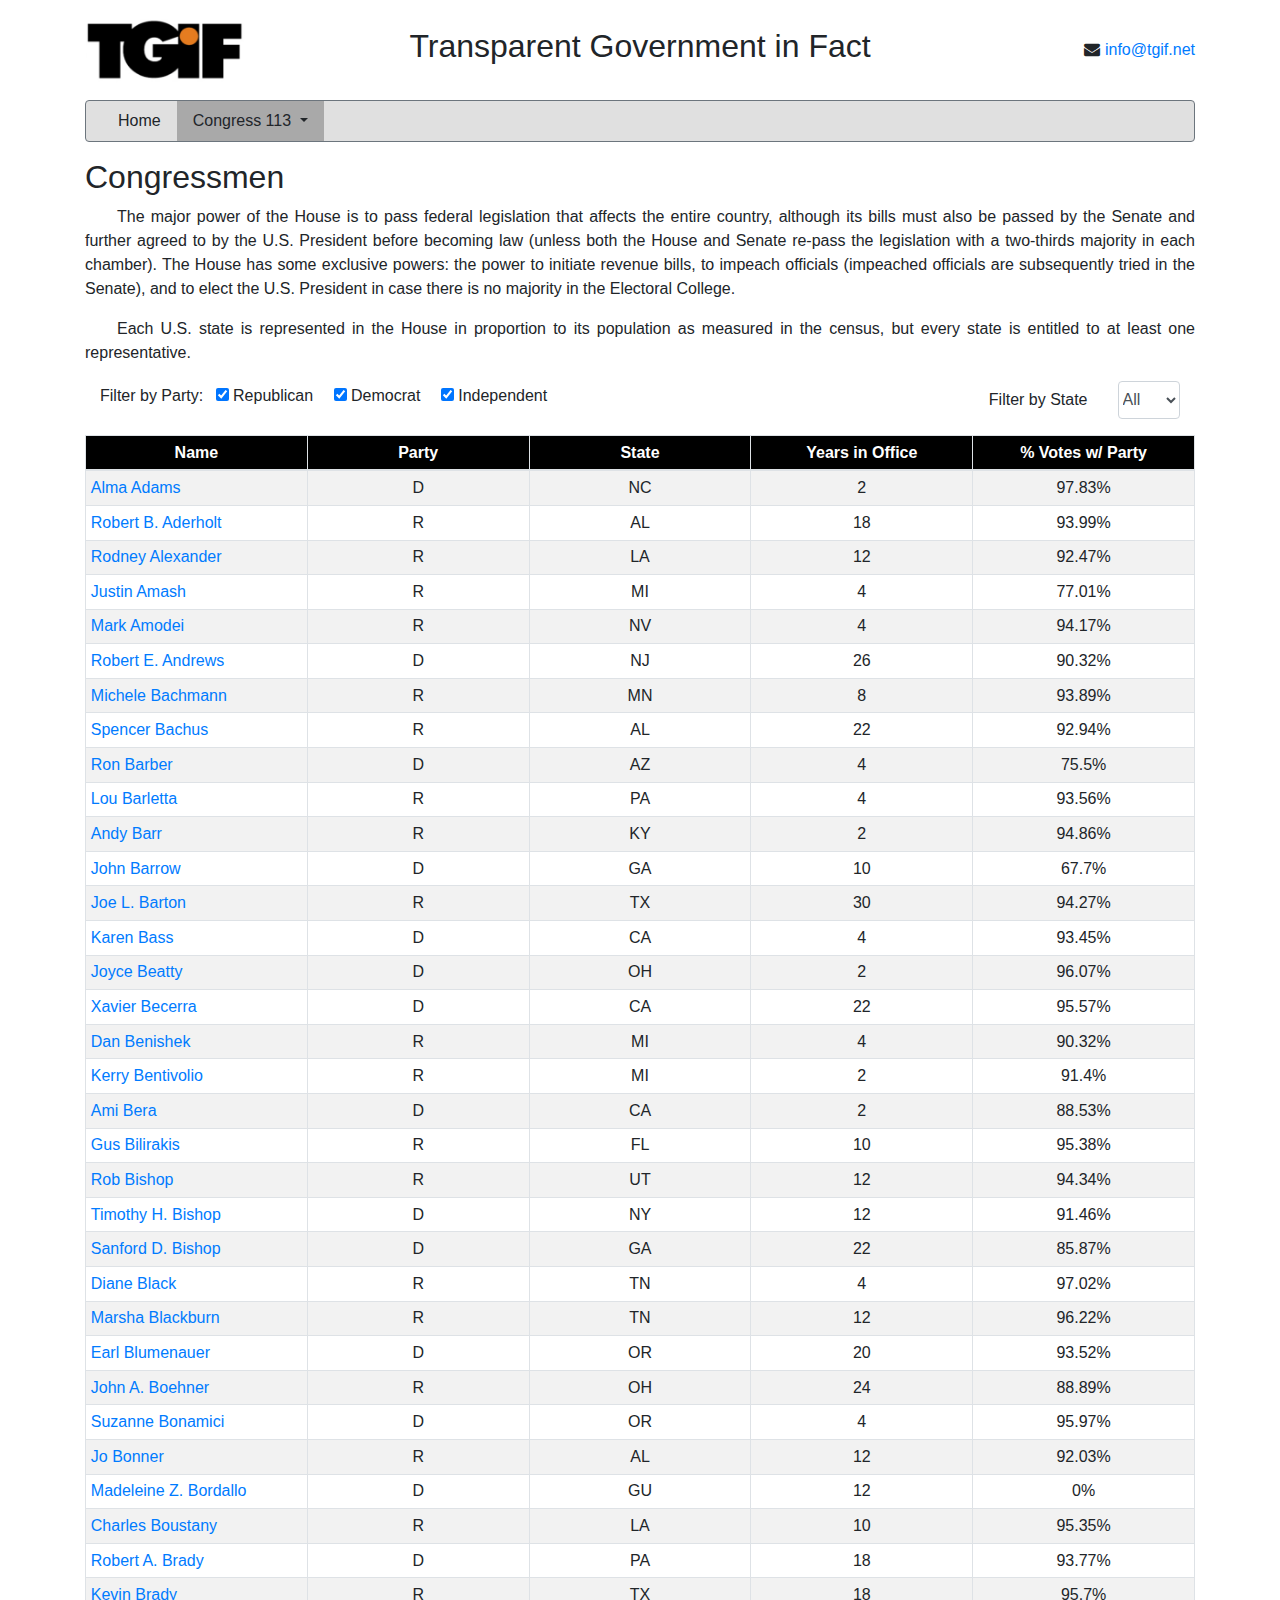
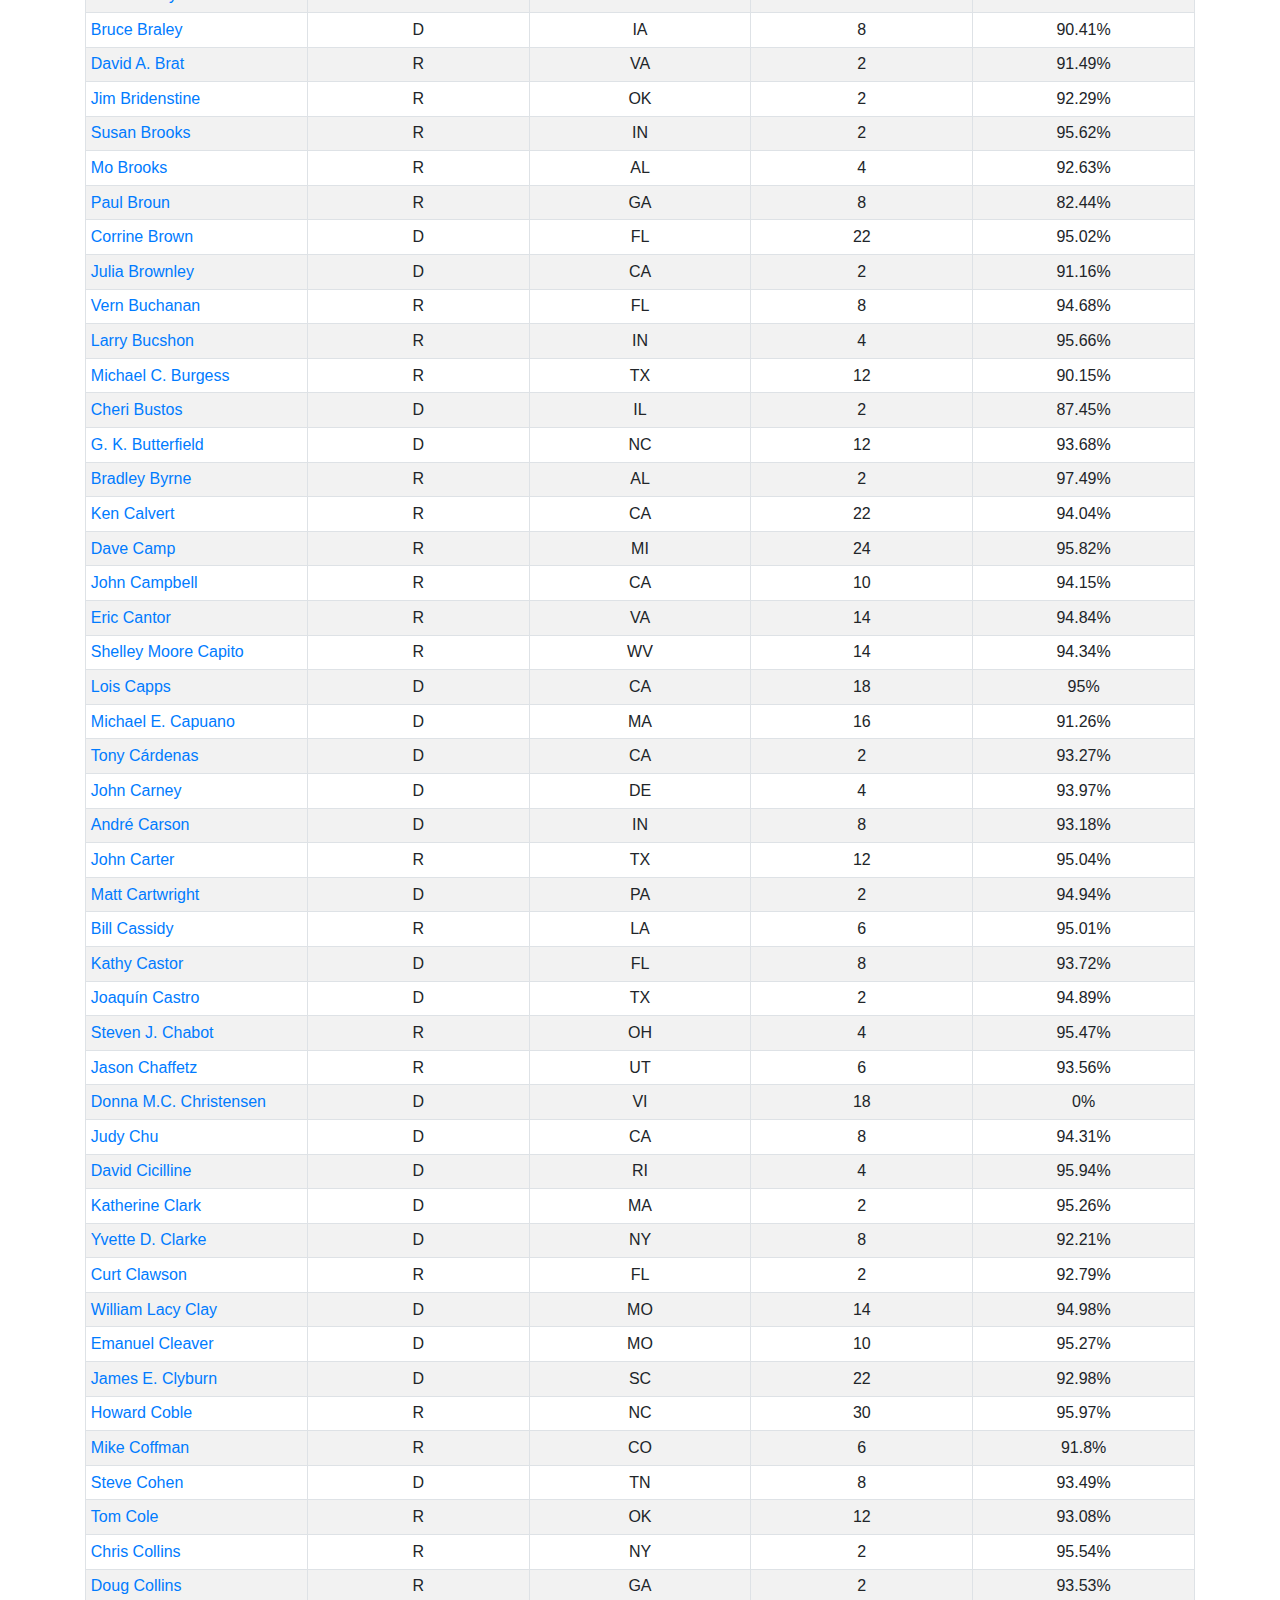
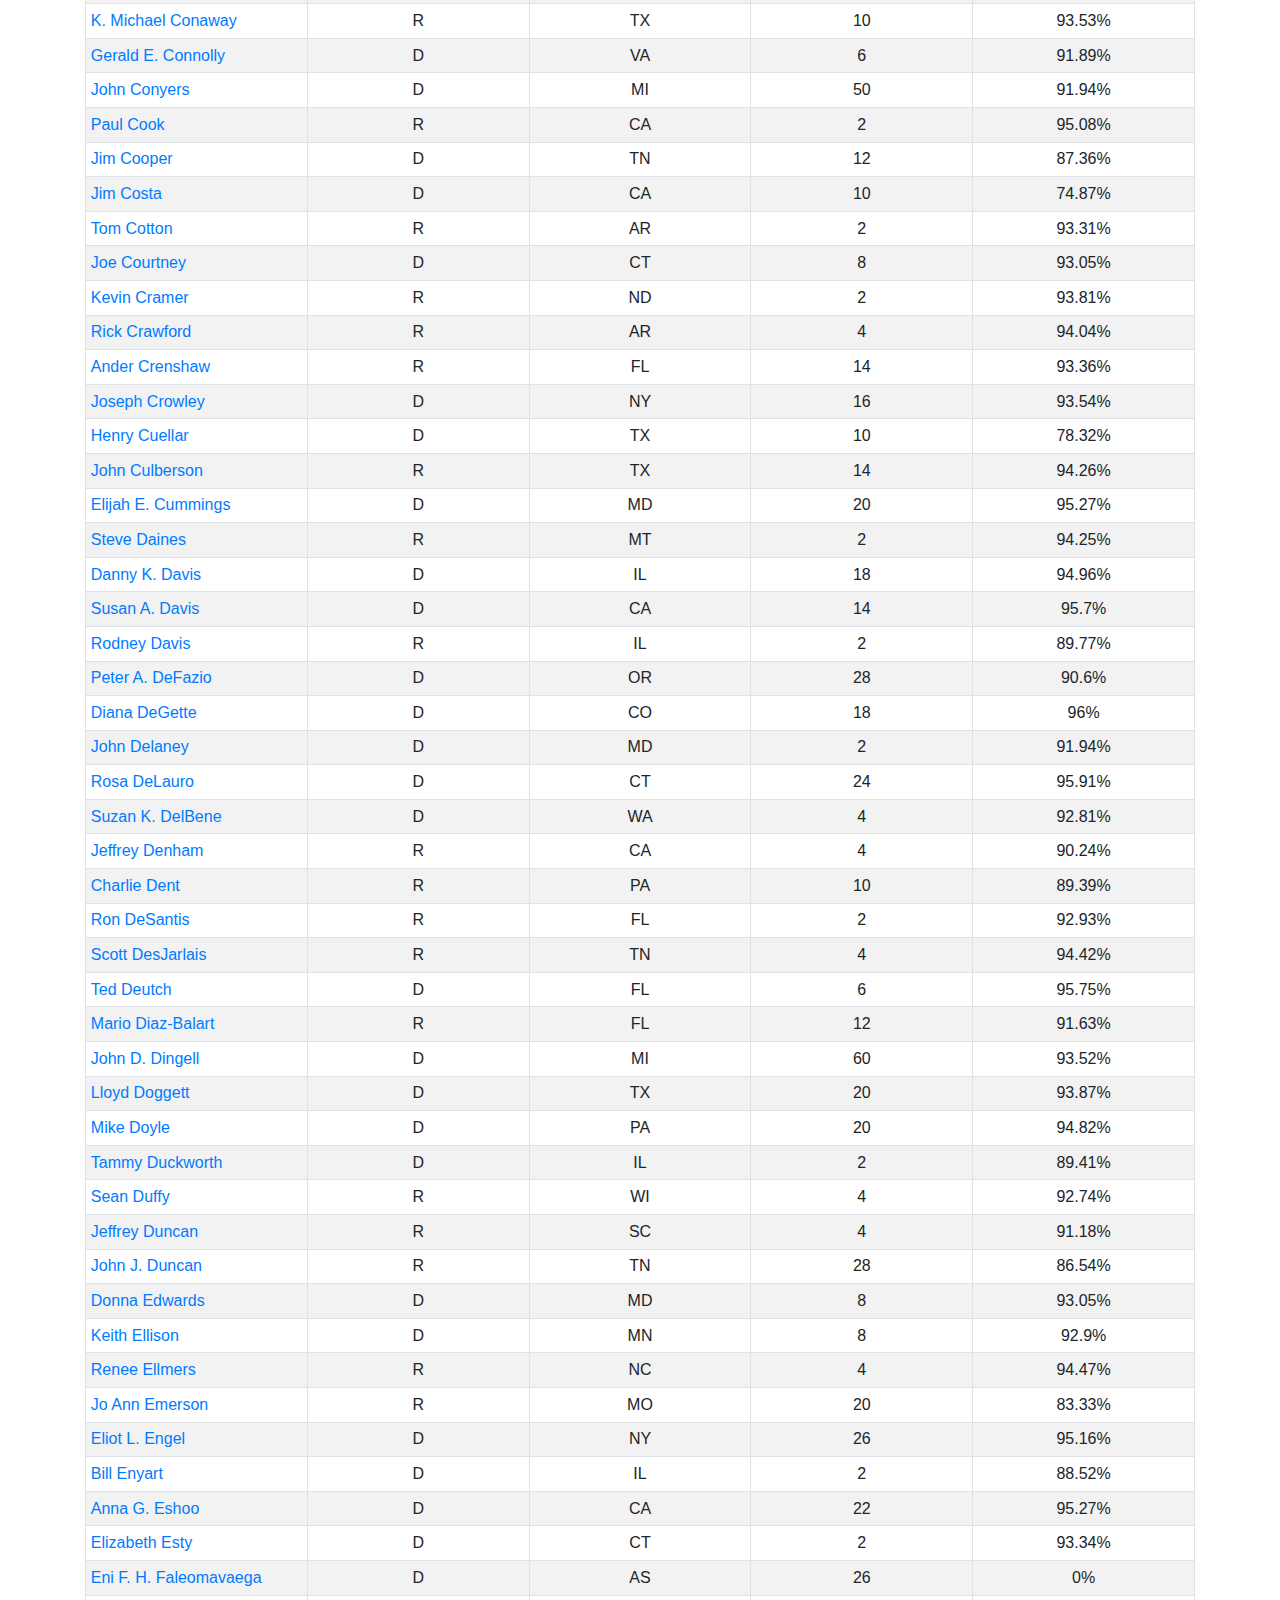
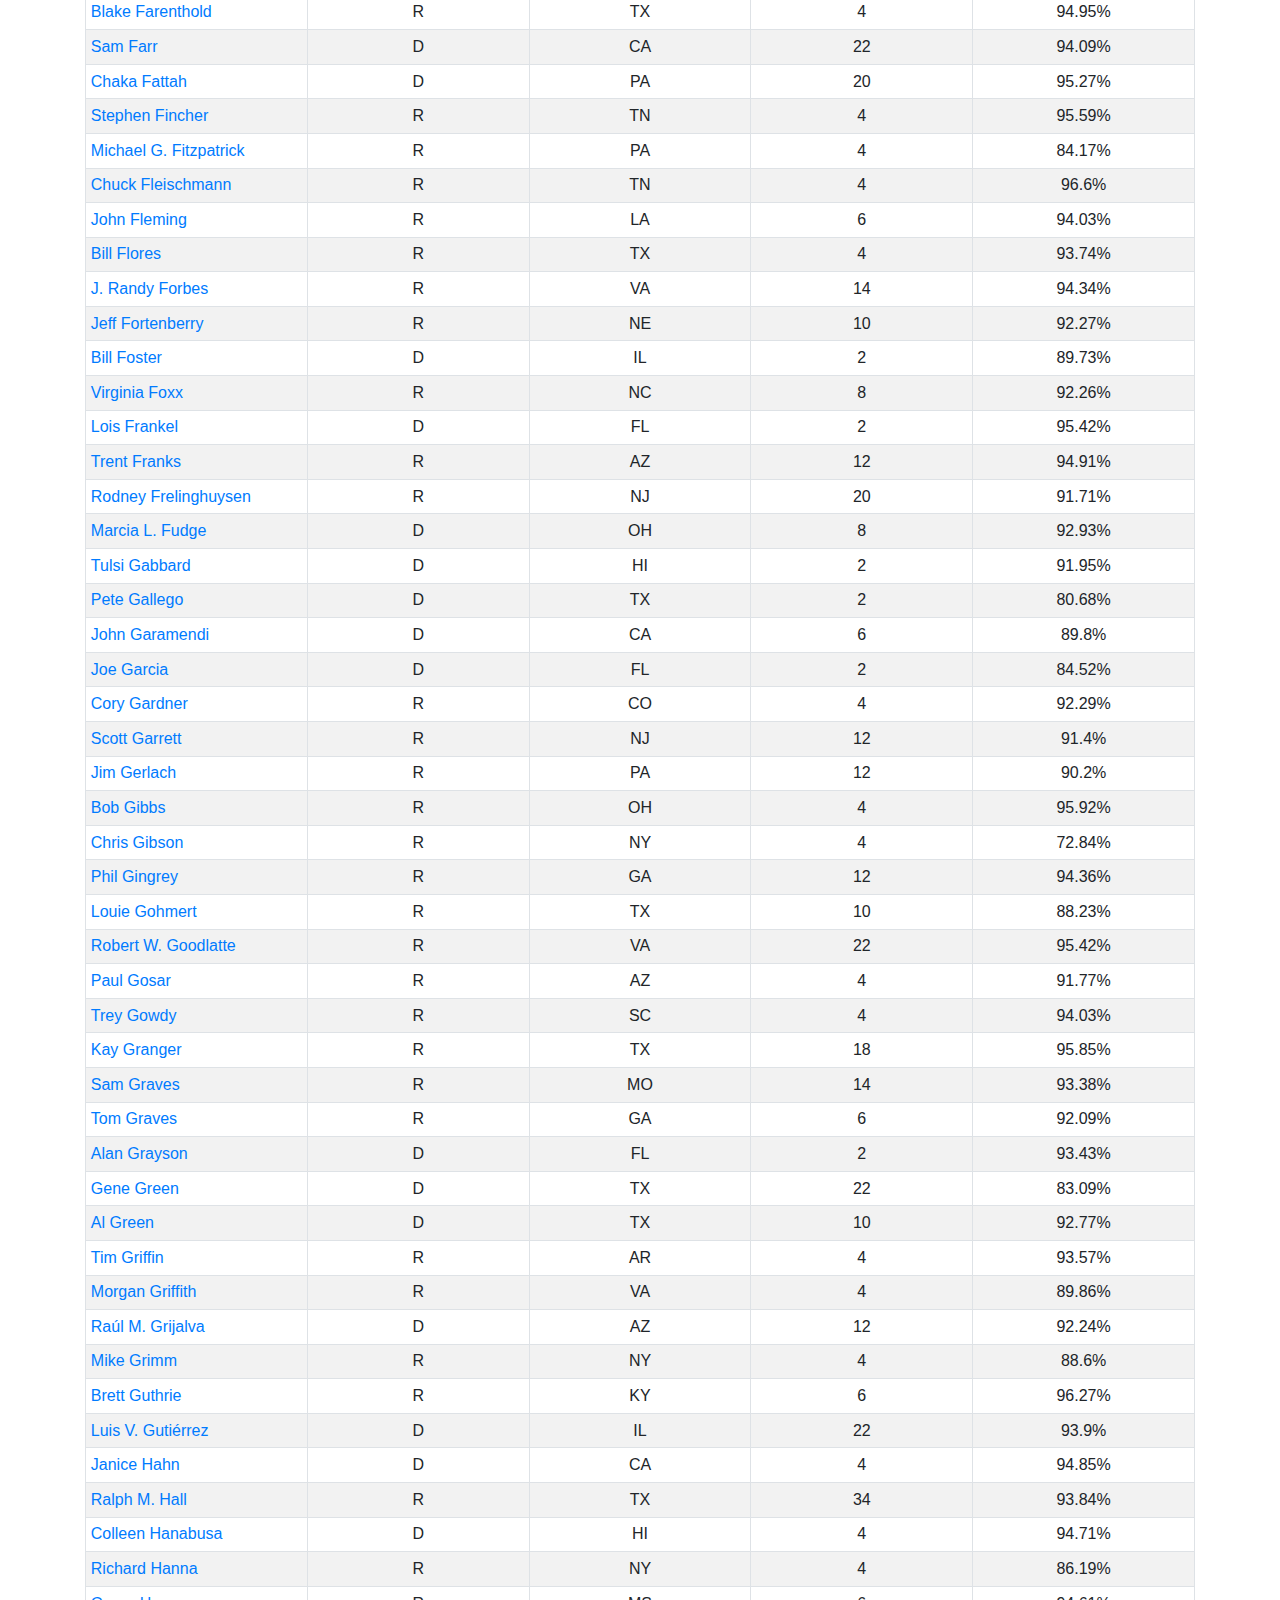
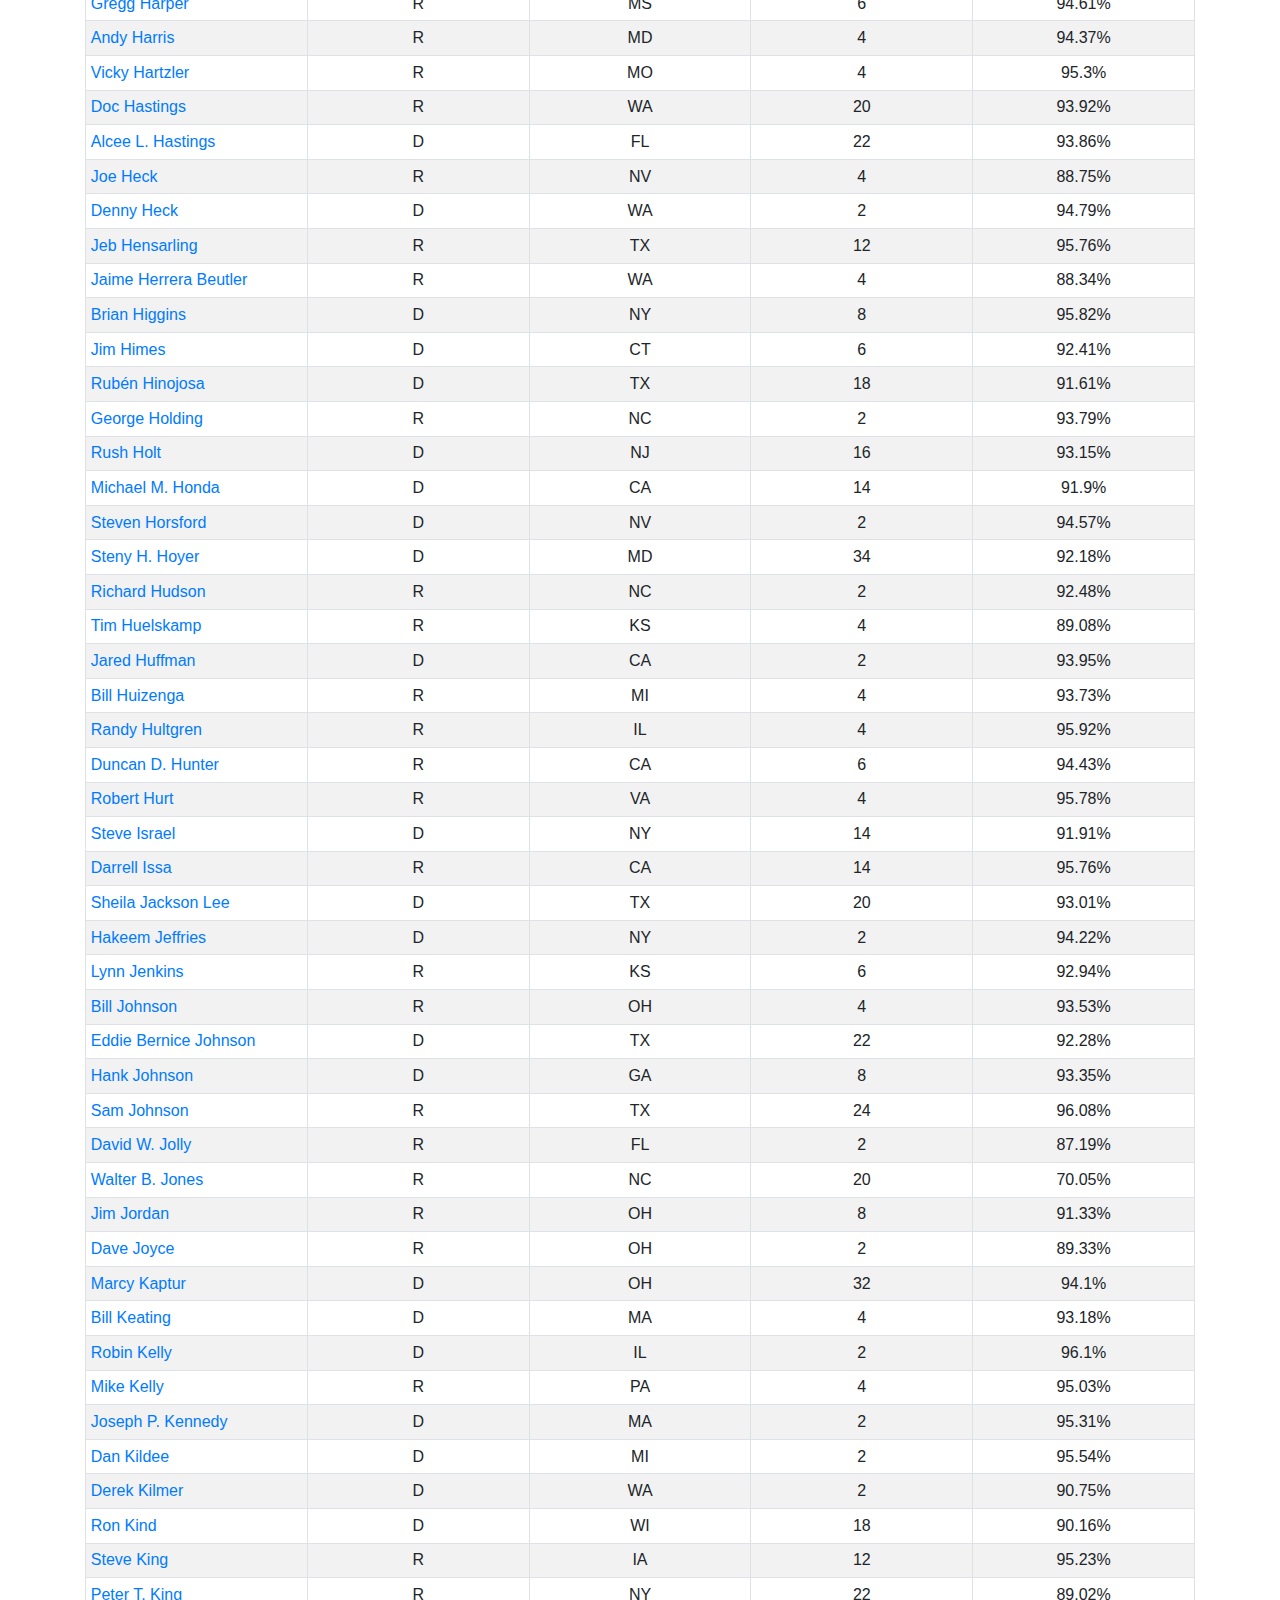
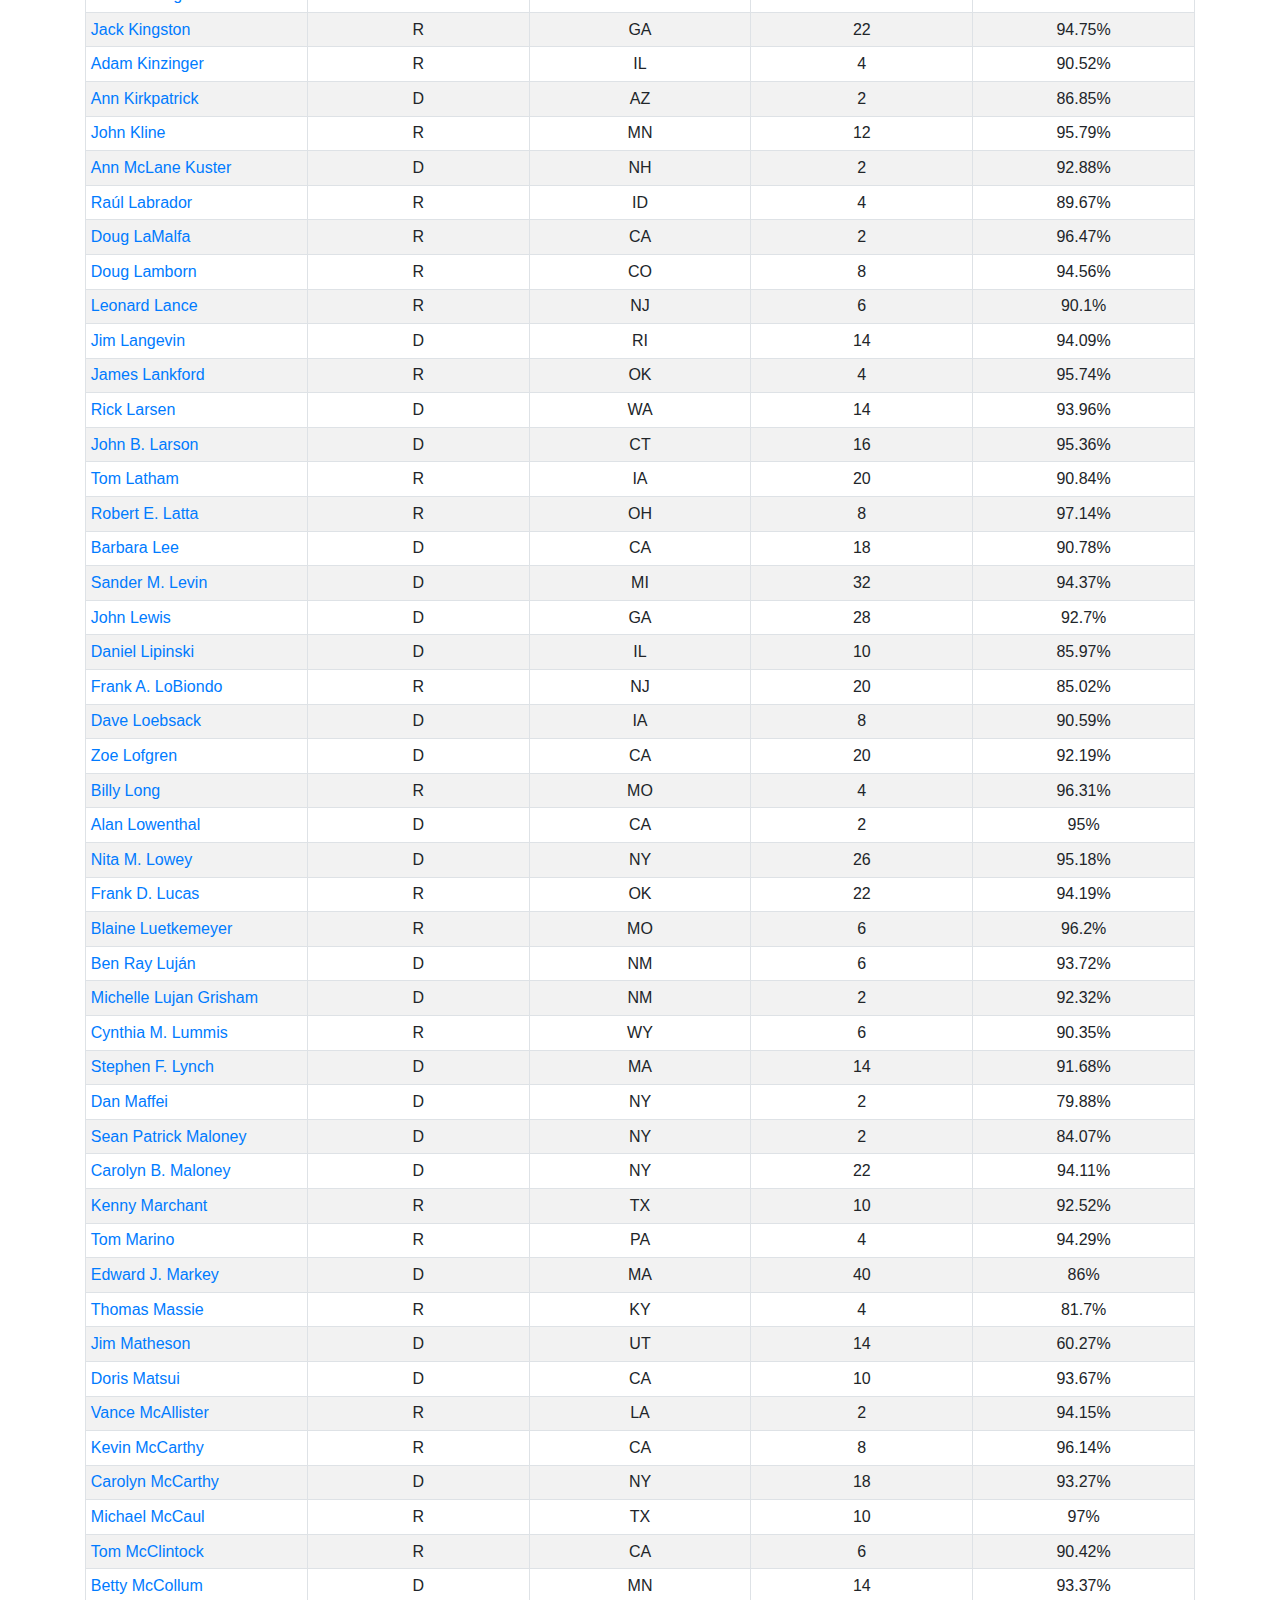
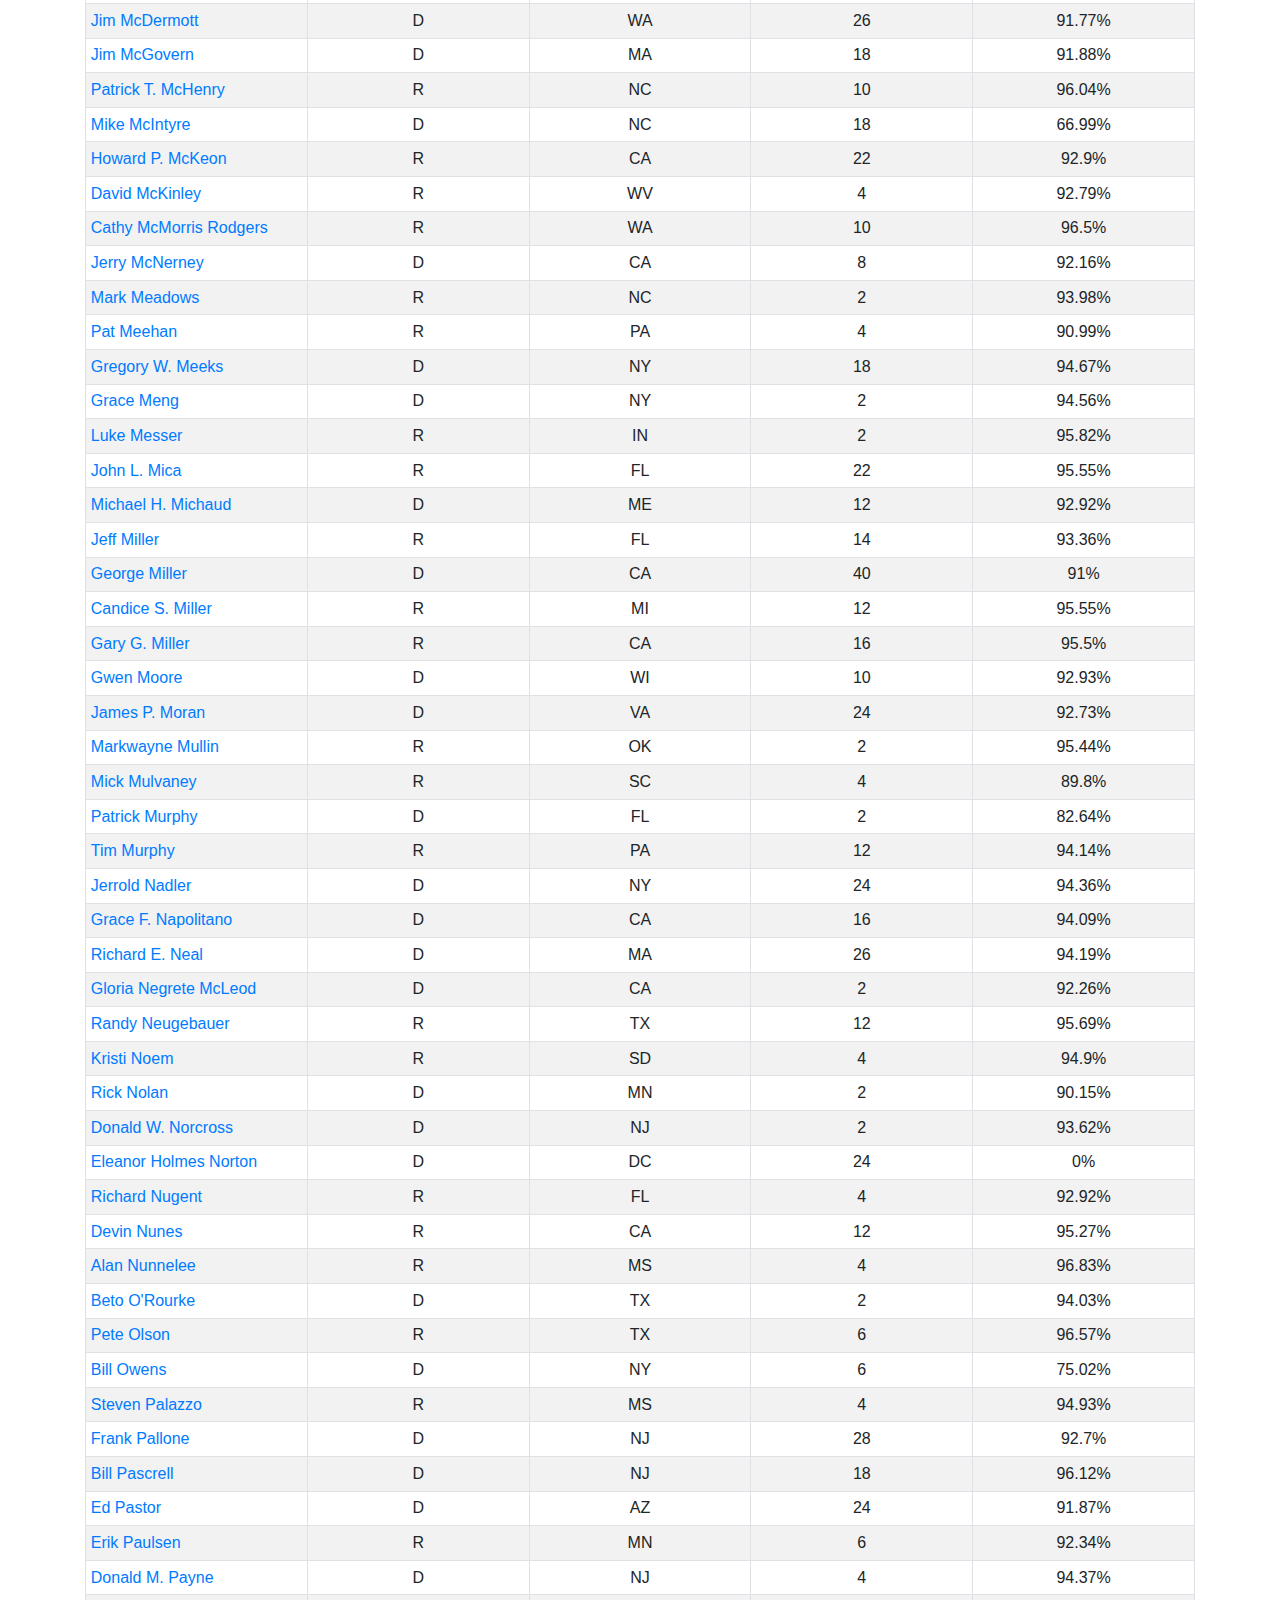
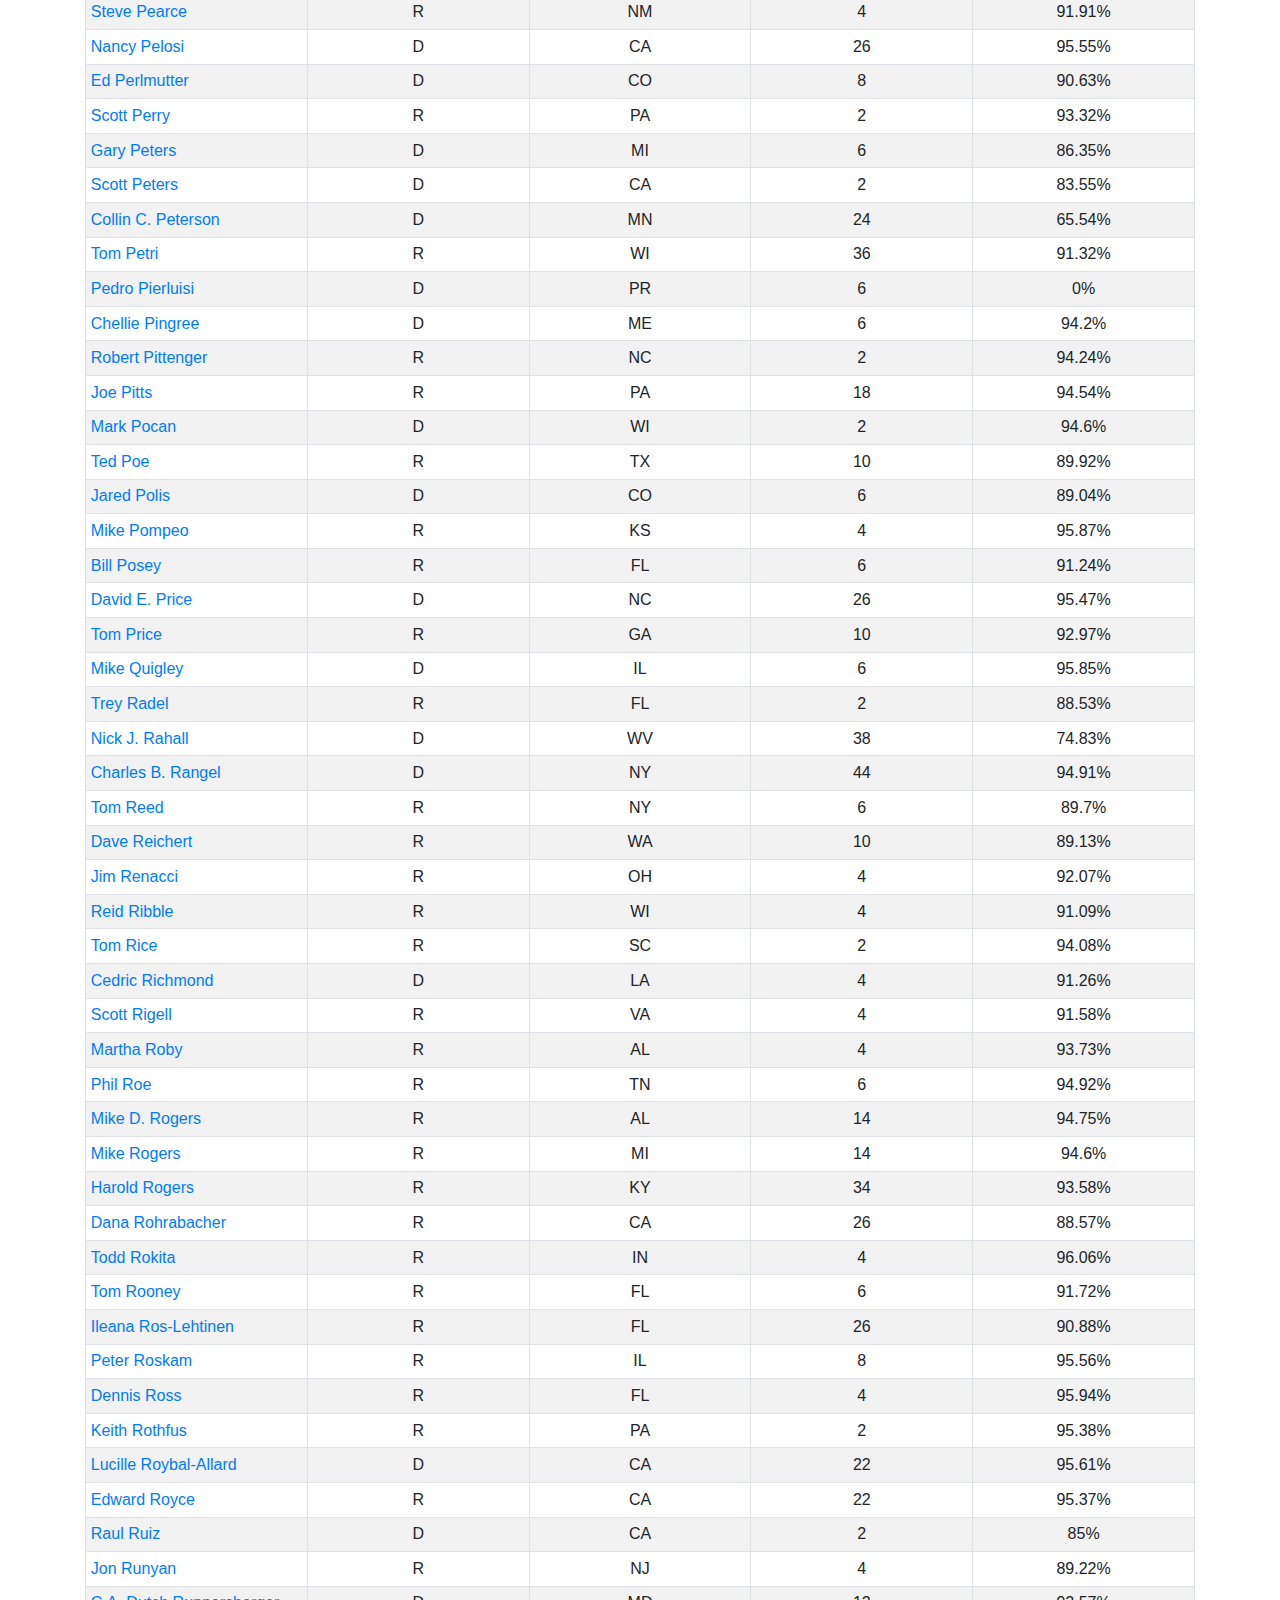
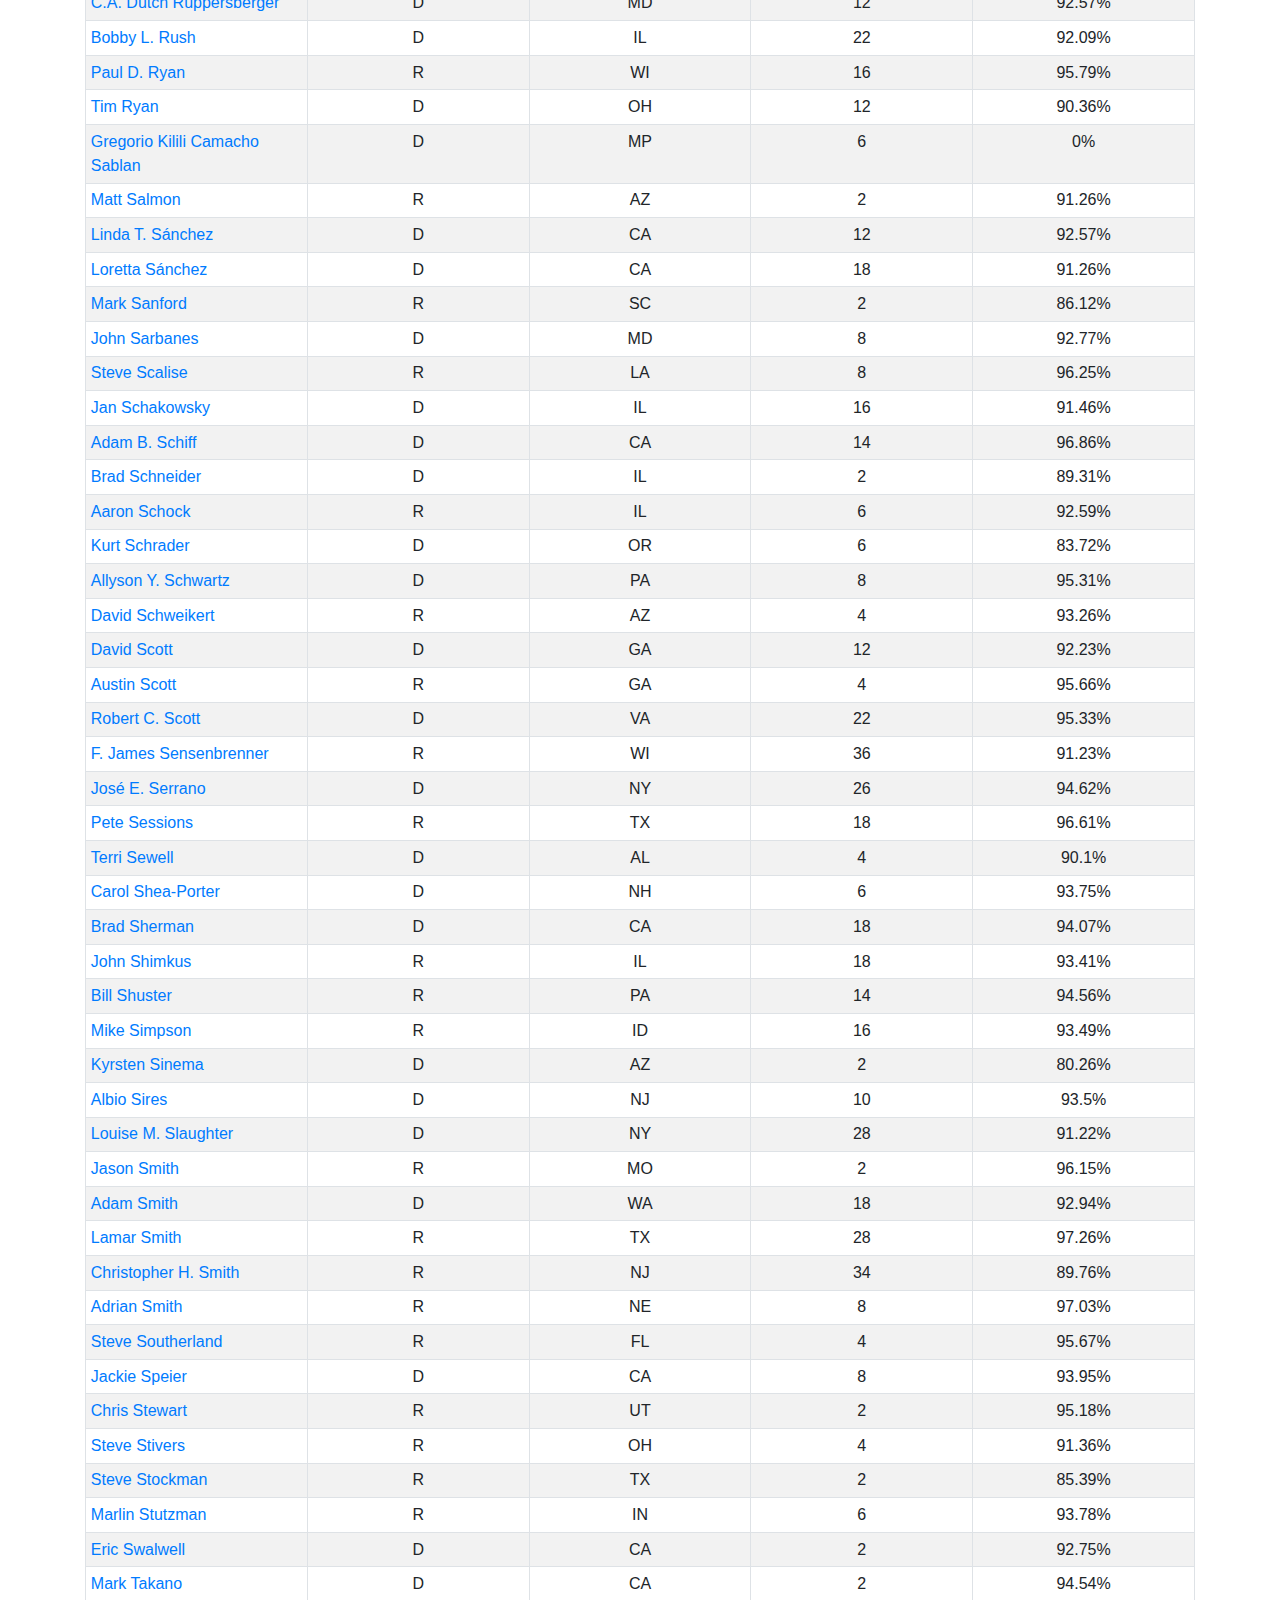
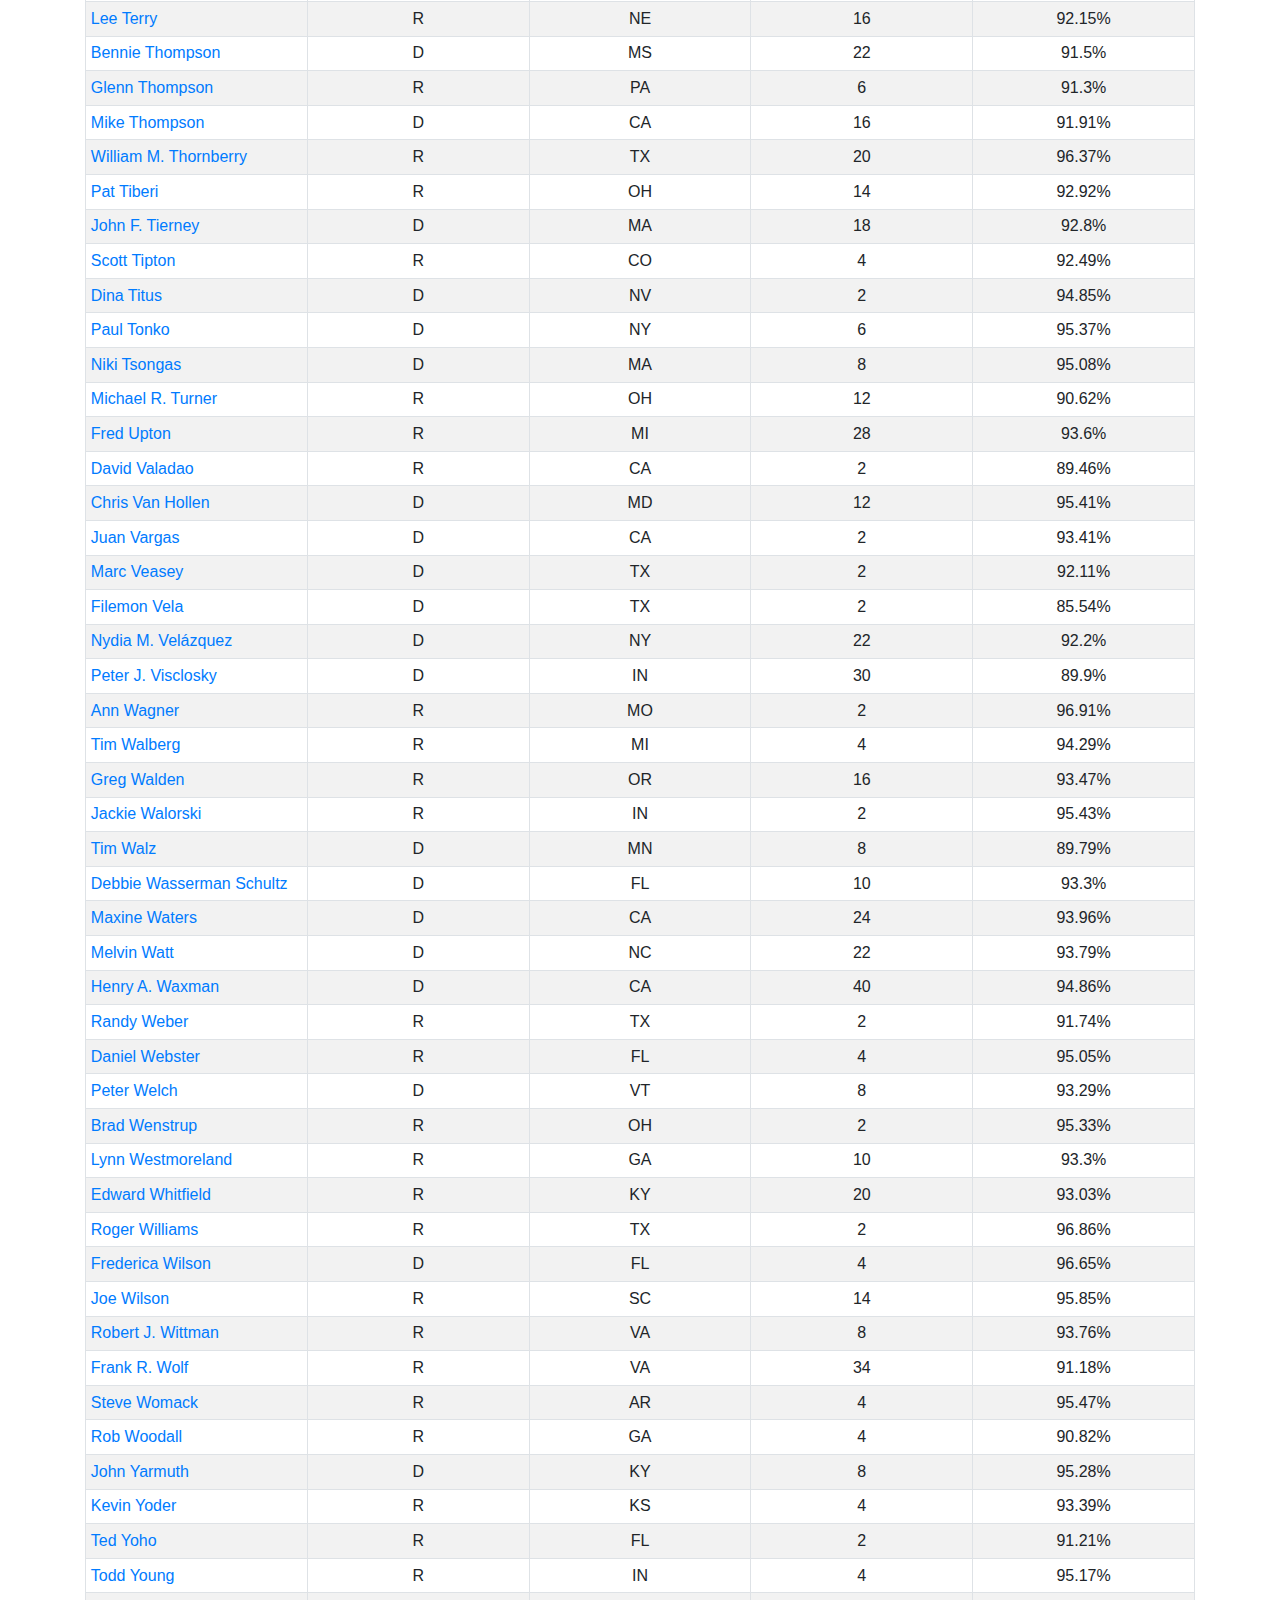
==== house-data.html @ ad43136f "Commit inicial" ====
<!DOCTYPE html>
<html lang="en">
  <head>
    <title>TGIF Congressmen</title>
    <meta charset="utf-8">
    <meta name="viewport" content="width=device-width, initial-scale=1, shrink-to-fit=no">
    <link rel="stylesheet" href="https://stackpath.bootstrapcdn.com/bootstrap/4.3.1/css/bootstrap.min.css" integrity="sha384-ggOyR0iXCbMQv3Xipma34MD+dH/1fQ784/j6cY/iJTQUOhcWr7x9JvoRxT2MZw1T" crossorigin="anonymous">
    <link href="https://stackpath.bootstrapcdn.com/font-awesome/4.7.0/css/font-awesome.min.css" rel="stylesheet">
    <link rel="stylesheet" href="css/styles.css">
  </head>

  <body>
    <header class="container my-3" id="cabecera">
    </header>

    <div class="container my-3">
      <nav class="navbar navbar-default border border-secondary rounded py-0">
        <ul class="nav flex-row">
          <li class="nav-item">
            <a class="nav-link" href="home.html">Home</a>
          </li>
          <li  class="nav-item dropdown  active">
            <a class="nav-link dropdown-toggle" data-toggle="dropdown">Congress 113 </a>
            <div class="dropdown-menu">
              <a class="dropdown-item" href="#">House</a>
              <a class="dropdown-item" href="senate-data.html">Senate</a>
            </div>
          </li>
        </ul>
      </nav>
    </div>

    <!--Table container-->
    <div class="container my-3">
      <h2>Congressmen</h2>
      <p>The major power of the House is to pass federal legislation that affects the entire country, although its bills must also be passed by the Senate and further agreed to by the U.S. President before becoming law (unless both the House and Senate re-pass the legislation with a two-thirds majority in each chamber). The House has some exclusive powers: the power to initiate revenue bills, to impeach officials (impeached officials are subsequently tried in the Senate), and to elect the U.S. President in case there is no majority in the Electoral College.</p>
      <p>Each U.S. state is represented in the House in proportion to its population as measured in the census, but every state is entitled to at least one representative.</p>

	    <div class="container my-3" id="filtros">
      </div>

      <div class="table-responsive">
        <table class="table table-sm table-bordered table-striped table-hover" id="table-data">
        </table>
      </div>
	  </div>

    <footer class="container page-footer my-3" id="pie">
    </footer>

    <script src="https://code.jquery.com/jquery-3.3.1.slim.min.js" integrity="sha384-q8i/X+965DzO0rT7abK41JStQIAqVgRVzpbzo5smXKp4YfRvH+8abtTE1Pi6jizo" crossorigin="anonymous"></script>
    <script src="https://cdnjs.cloudflare.com/ajax/libs/popper.js/1.14.7/umd/popper.min.js" integrity="sha384-UO2eT0CpHqdSJQ6hJty5KVphtPhzWj9WO1clHTMGa3JDZwrnQq4sF86dIHNDz0W1" crossorigin="anonymous"></script>
    <script src="https://stackpath.bootstrapcdn.com/bootstrap/4.3.1/js/bootstrap.min.js" integrity="sha384-JjSmVgyd0p3pXB1rRibZUAYoIIy6OrQ6VrjIEaFf/nJGzIxFDsf4x0xIM+B07jRM" crossorigin="anonymous"></script>
    <script src="js/header-footer.js"></script>
    <script src="js/pro-congress-113-house.js"></script>
    <script src="js/table-data.js"></script>
    <script src="js/filtros.js"></script>
  </body>
</html>
---- css/styles.css ----
body {
  font-family: "Helvetica Neue", Helvetica, Arial, sans-serif;
}

.navbar-default, .footer-copyright{
  background-color:#e0e0e0;
}

.navbar-default .nav > .active > a, .navbar-default .navbar-nav > .active > a:hover, .navbar-default .navbar-nav > .active > a:focus , a.dropdown-item:hover {
  background-color:darkgrey;
}

li a, li a:hover{
    color:inherit;
}

.card-body p, .container p{
  text-align: justify;
  text-indent: 2em;
}

th{
  color:white;
  background-color:black;
}

.table-hover tr:hover td{
  color:white;
  background-color:darkgrey;
}

table{
  table-layout:fixed;
}

td, th {
  text-align: center;
}

tr td:nth-Child(1){
  text-align:left;
}
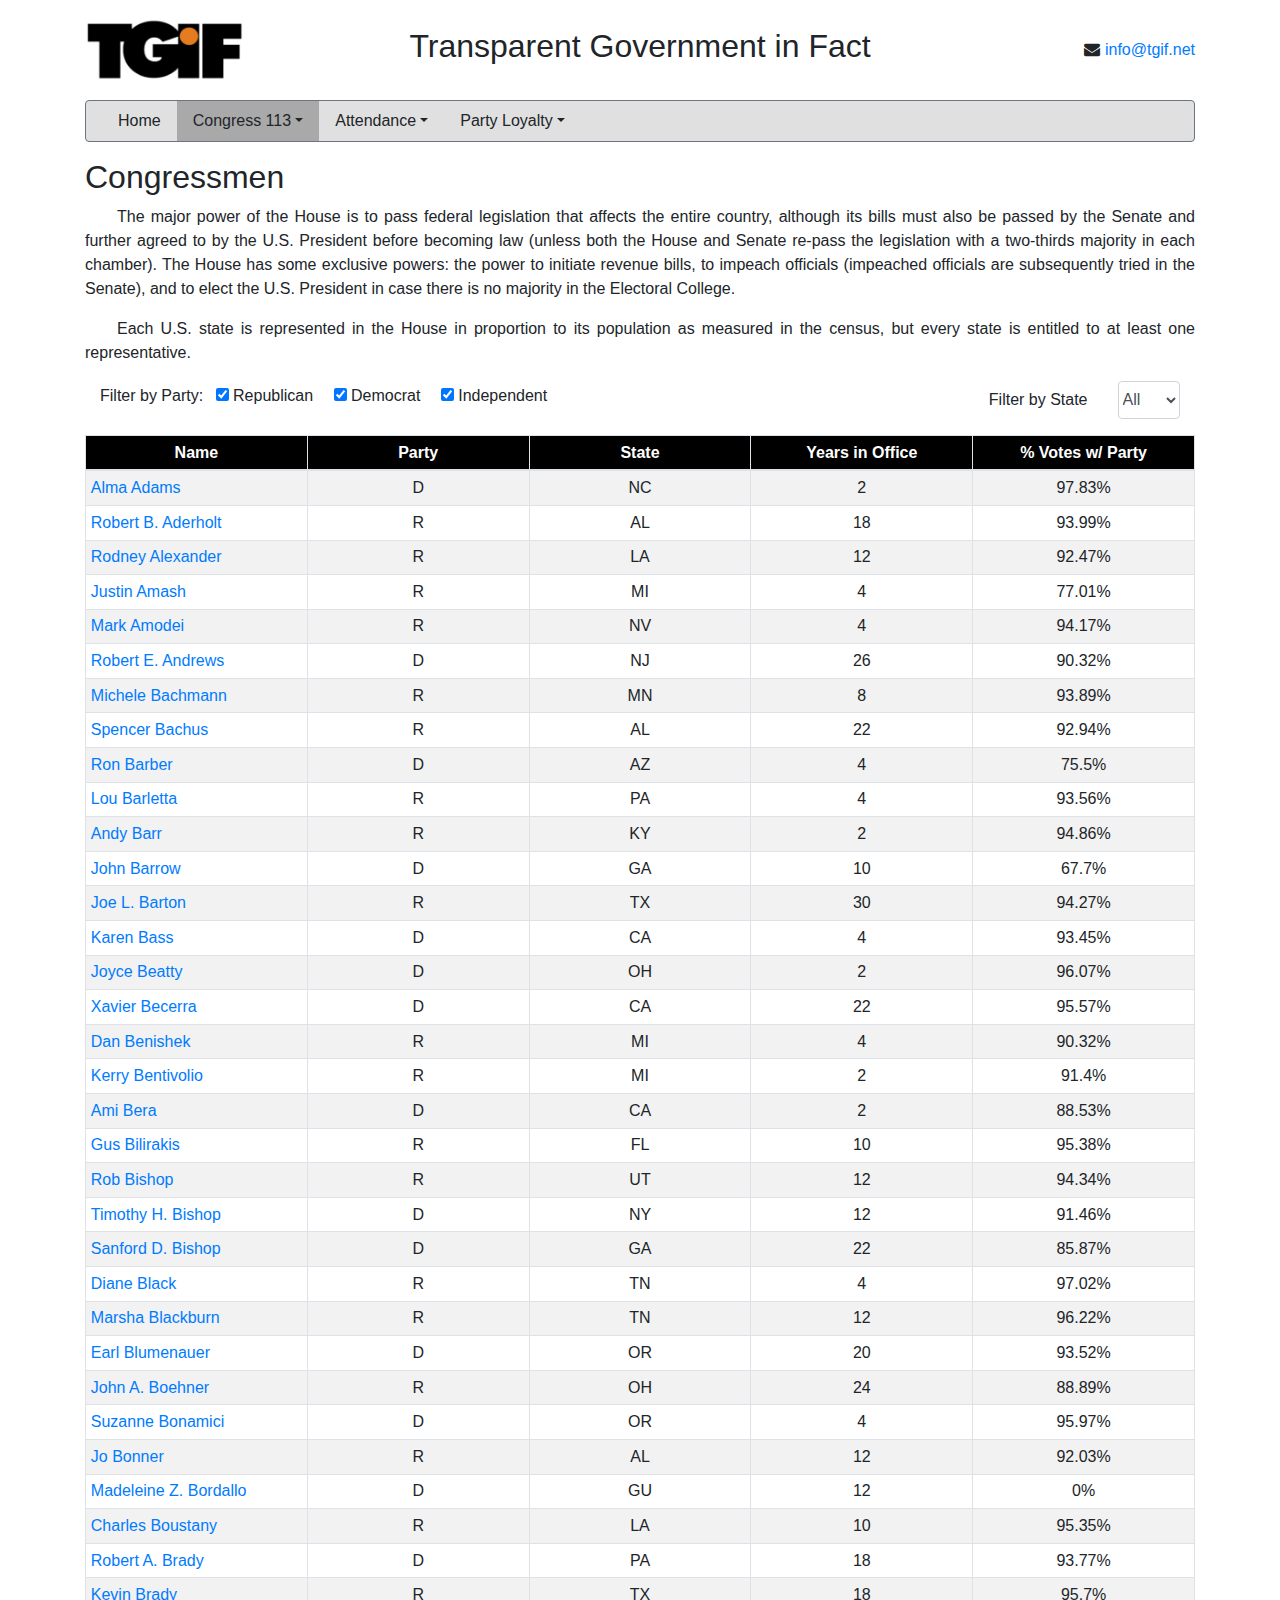
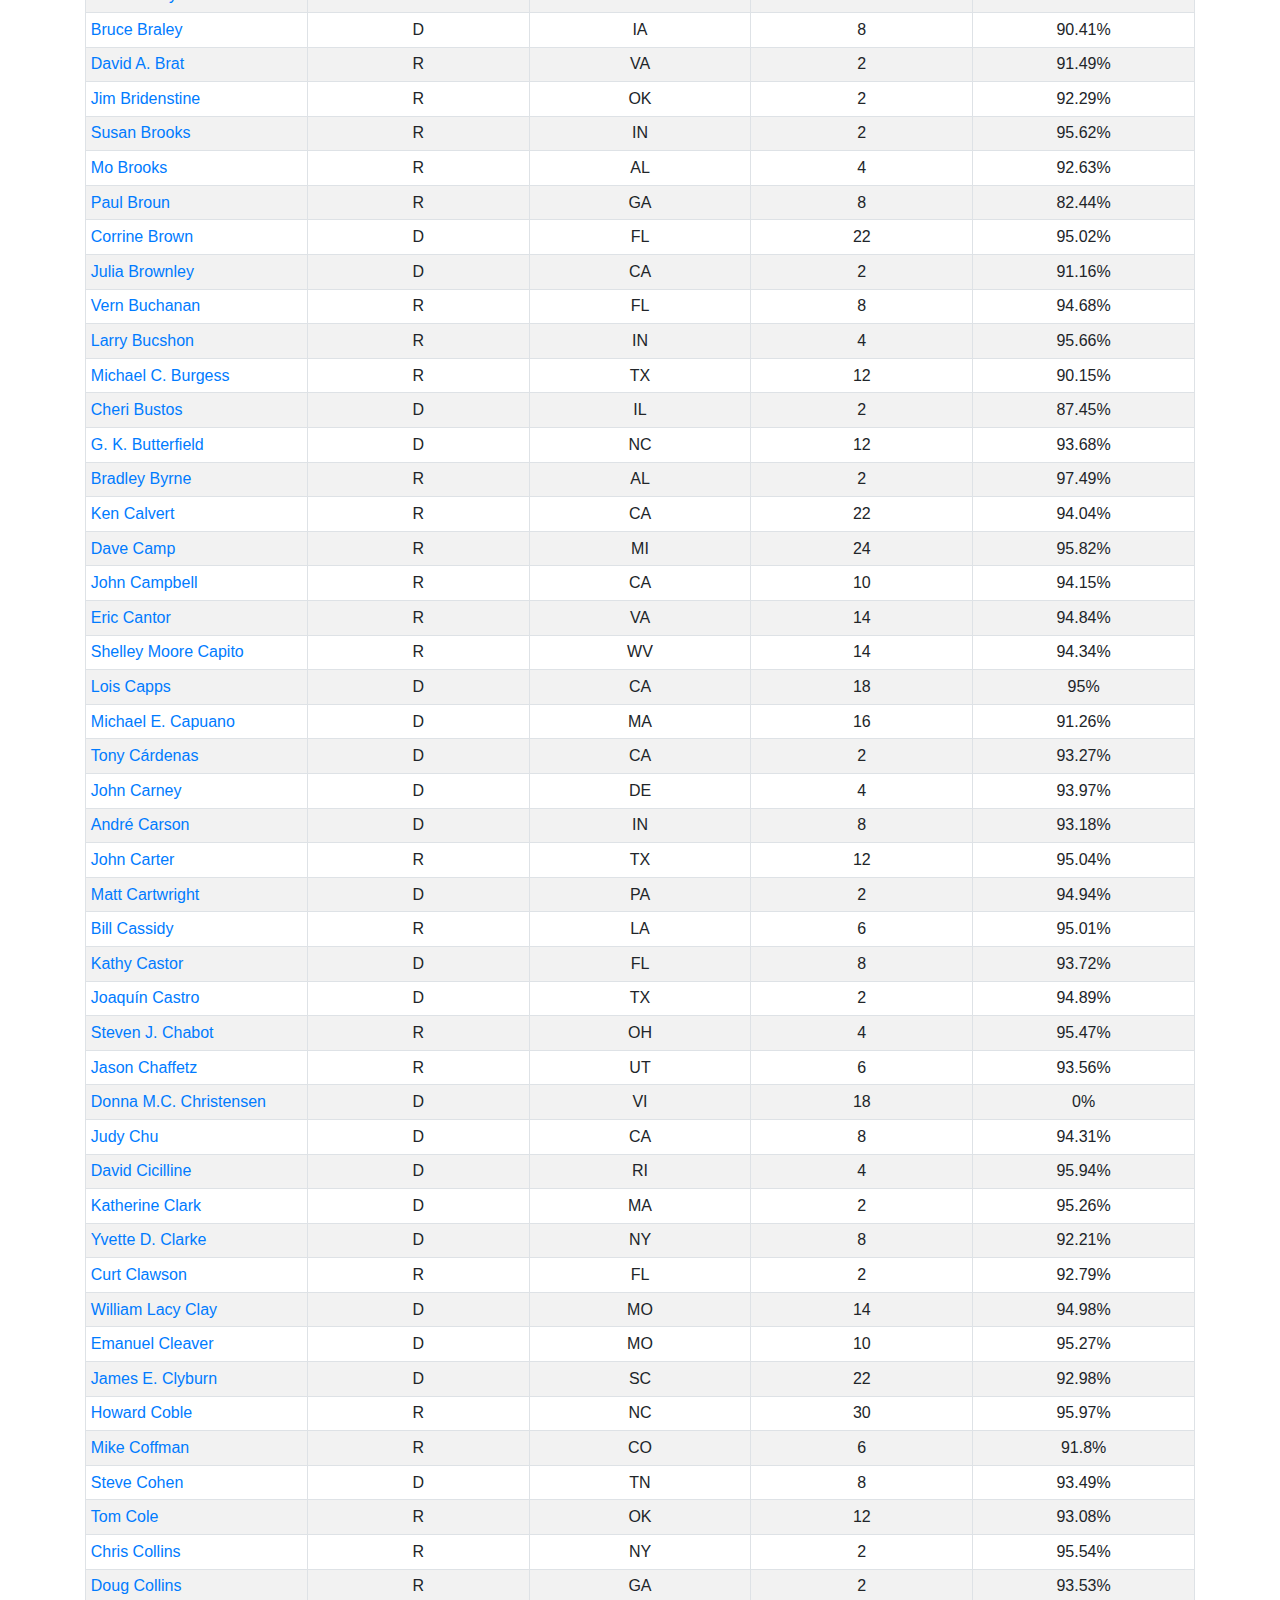
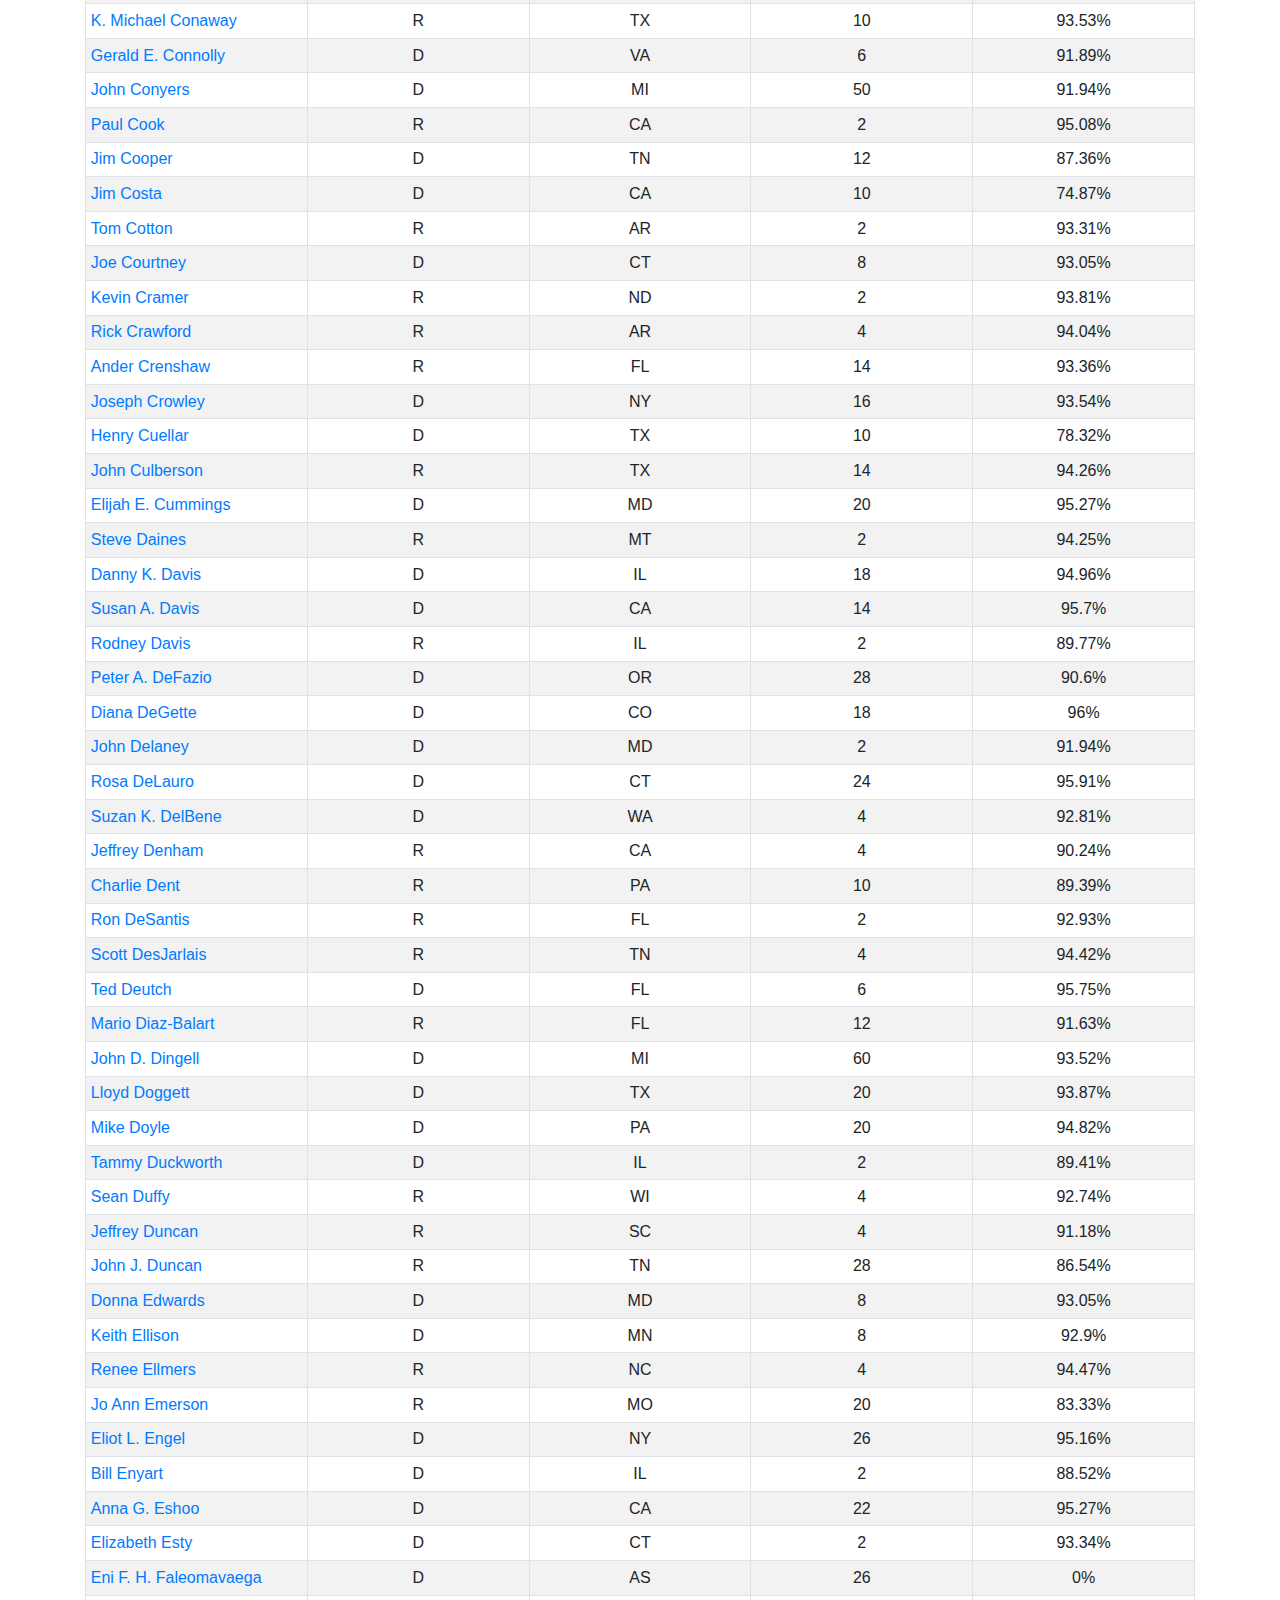
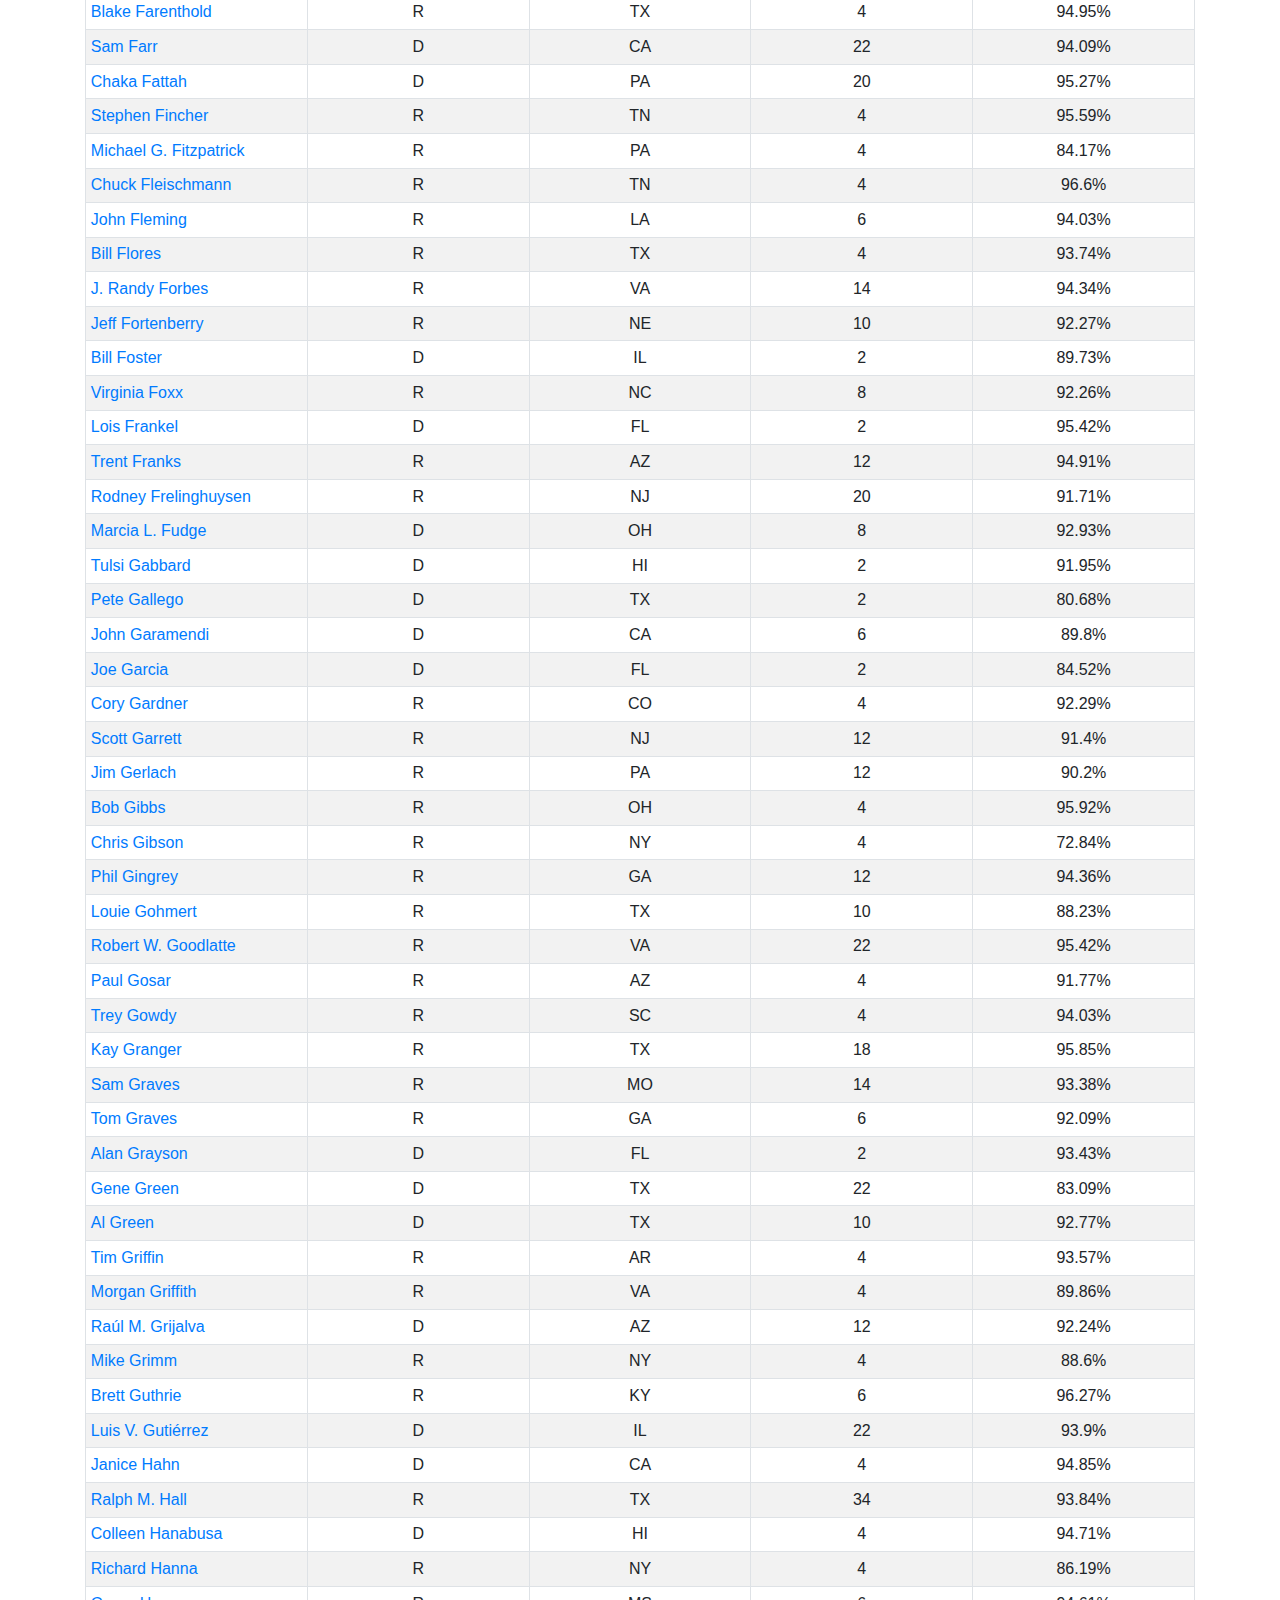
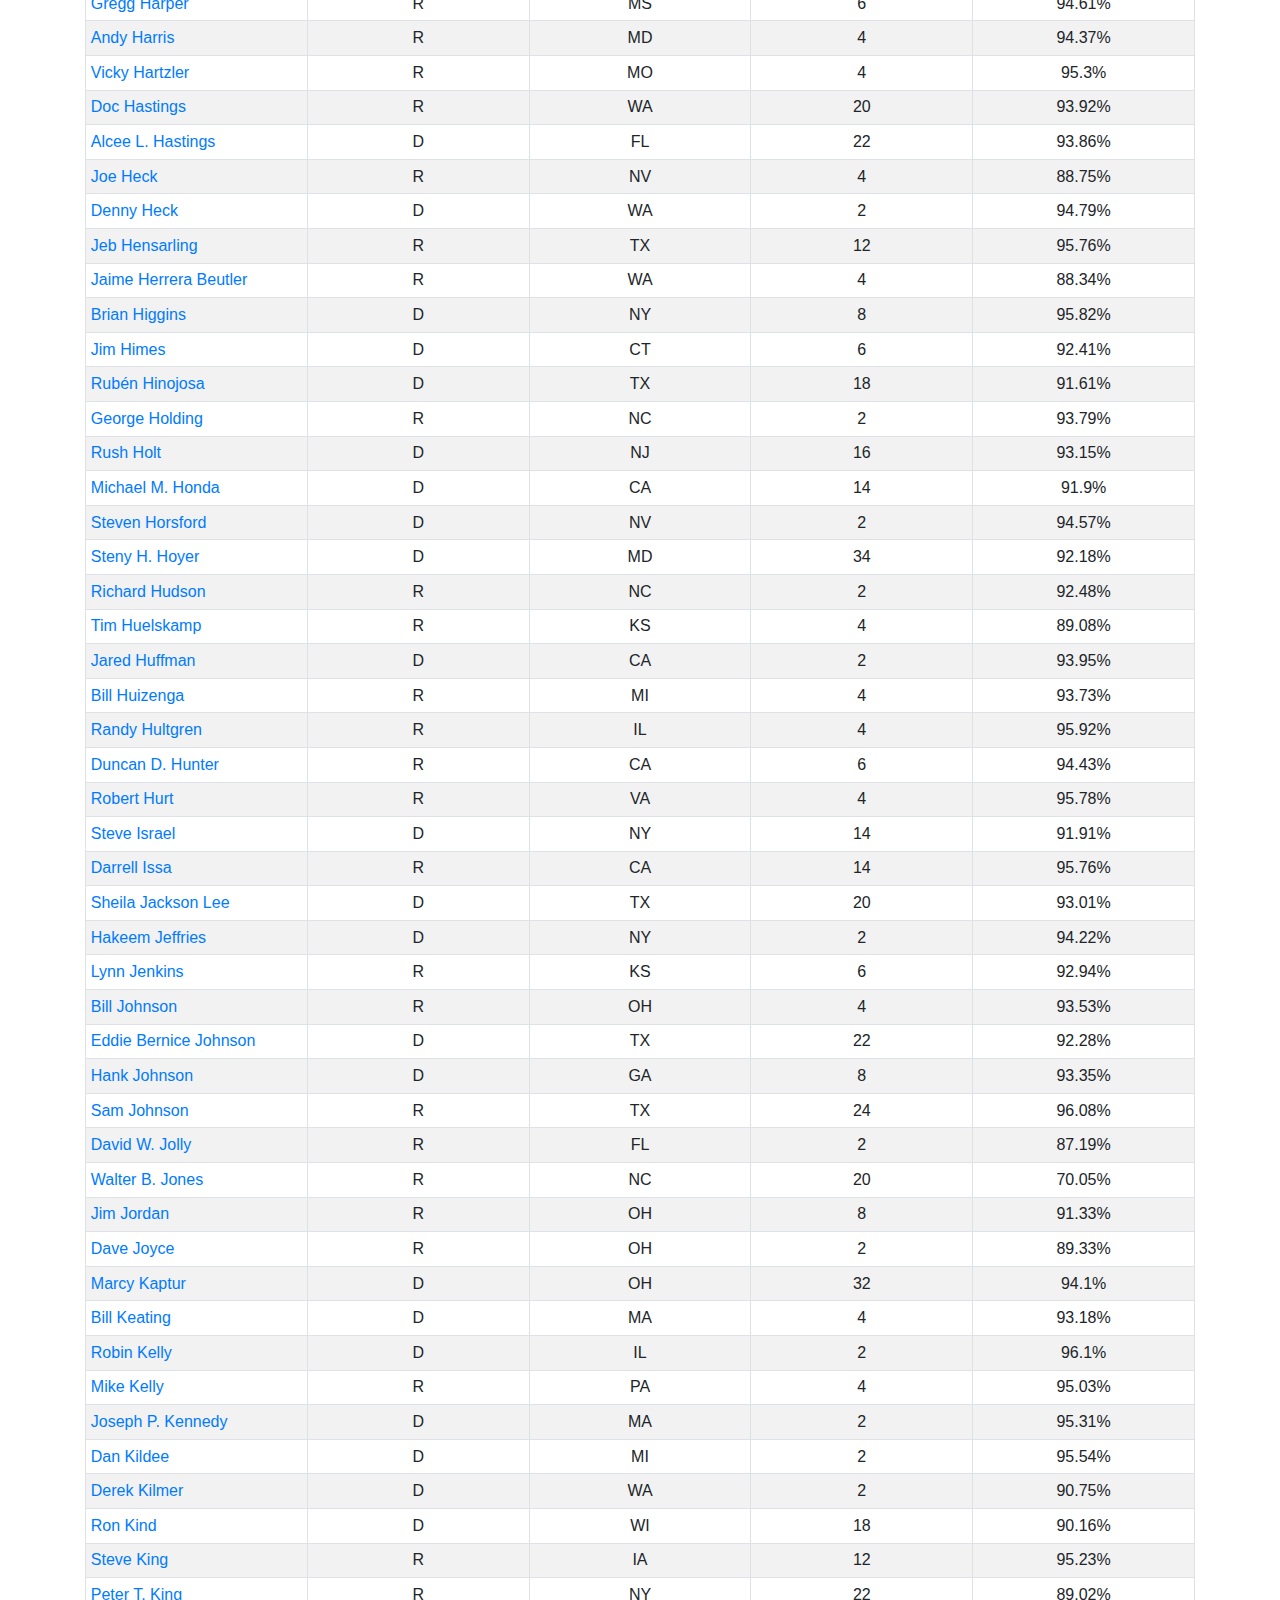
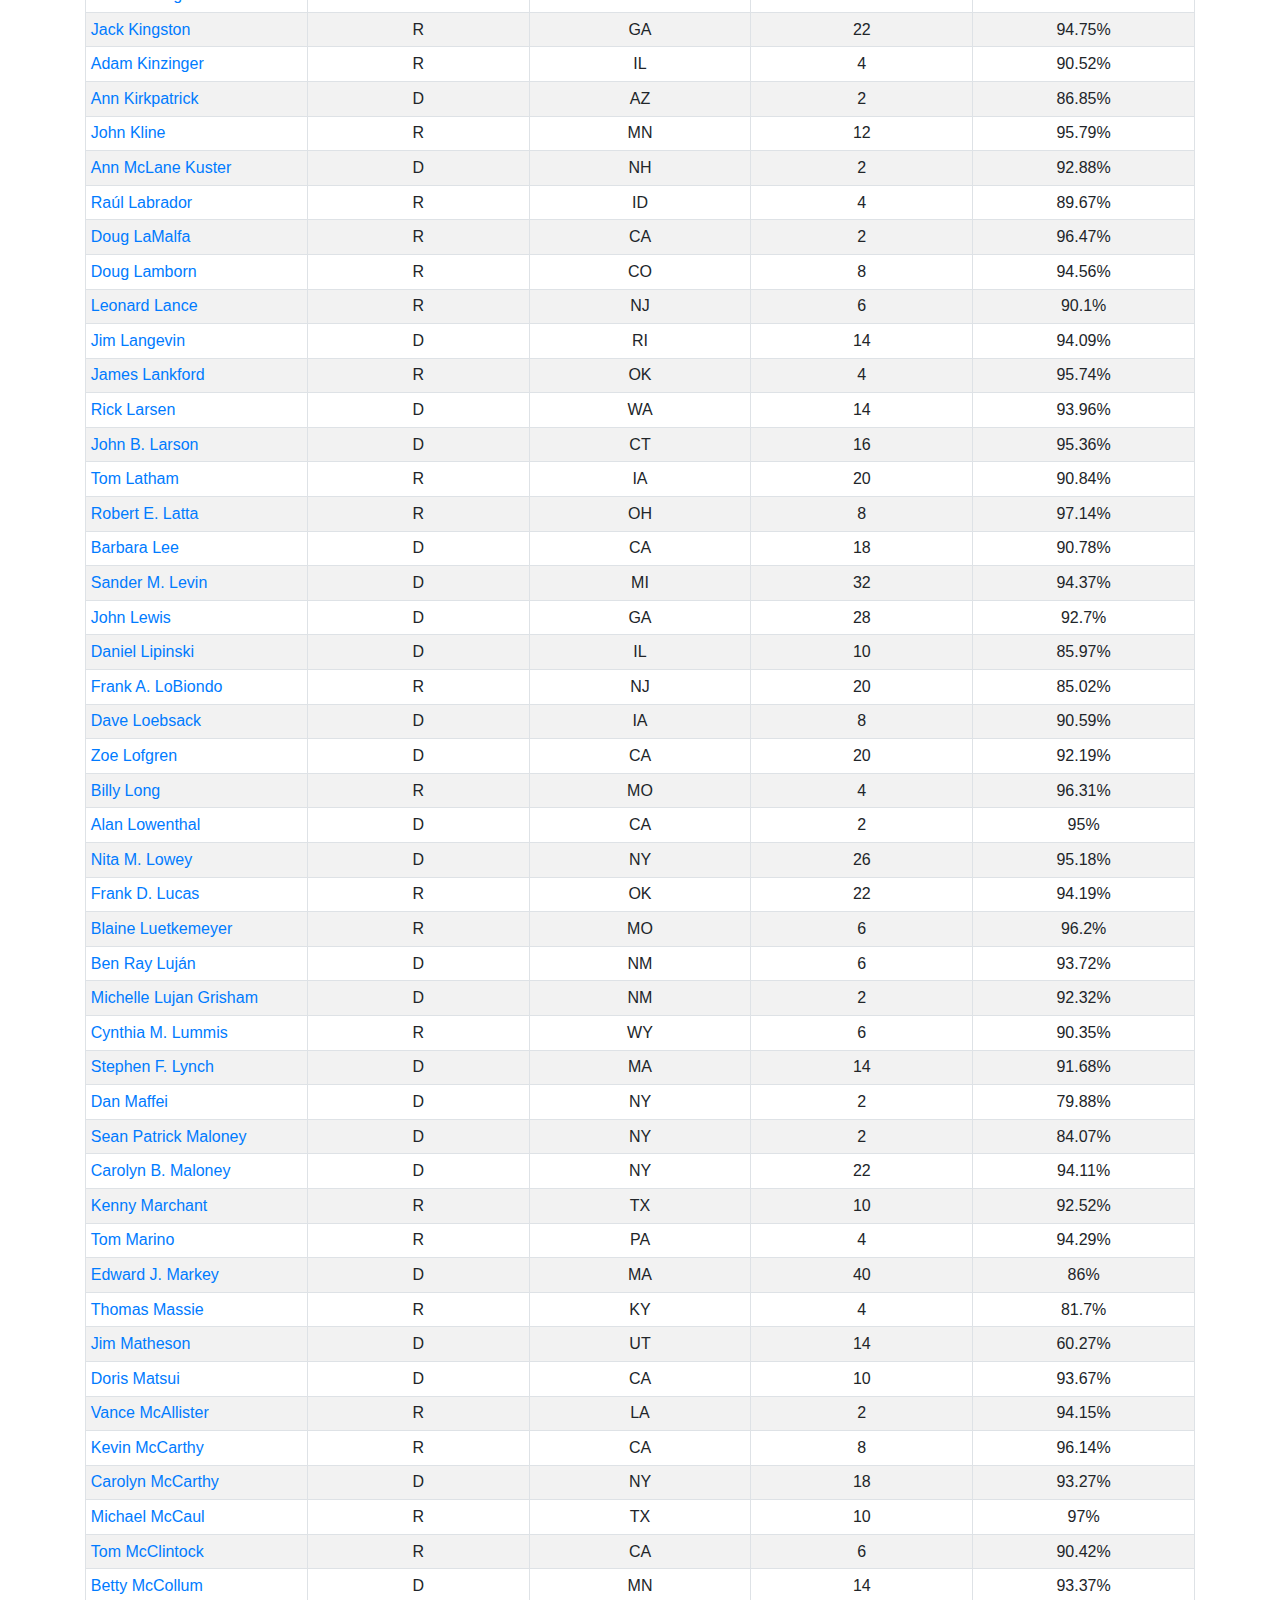
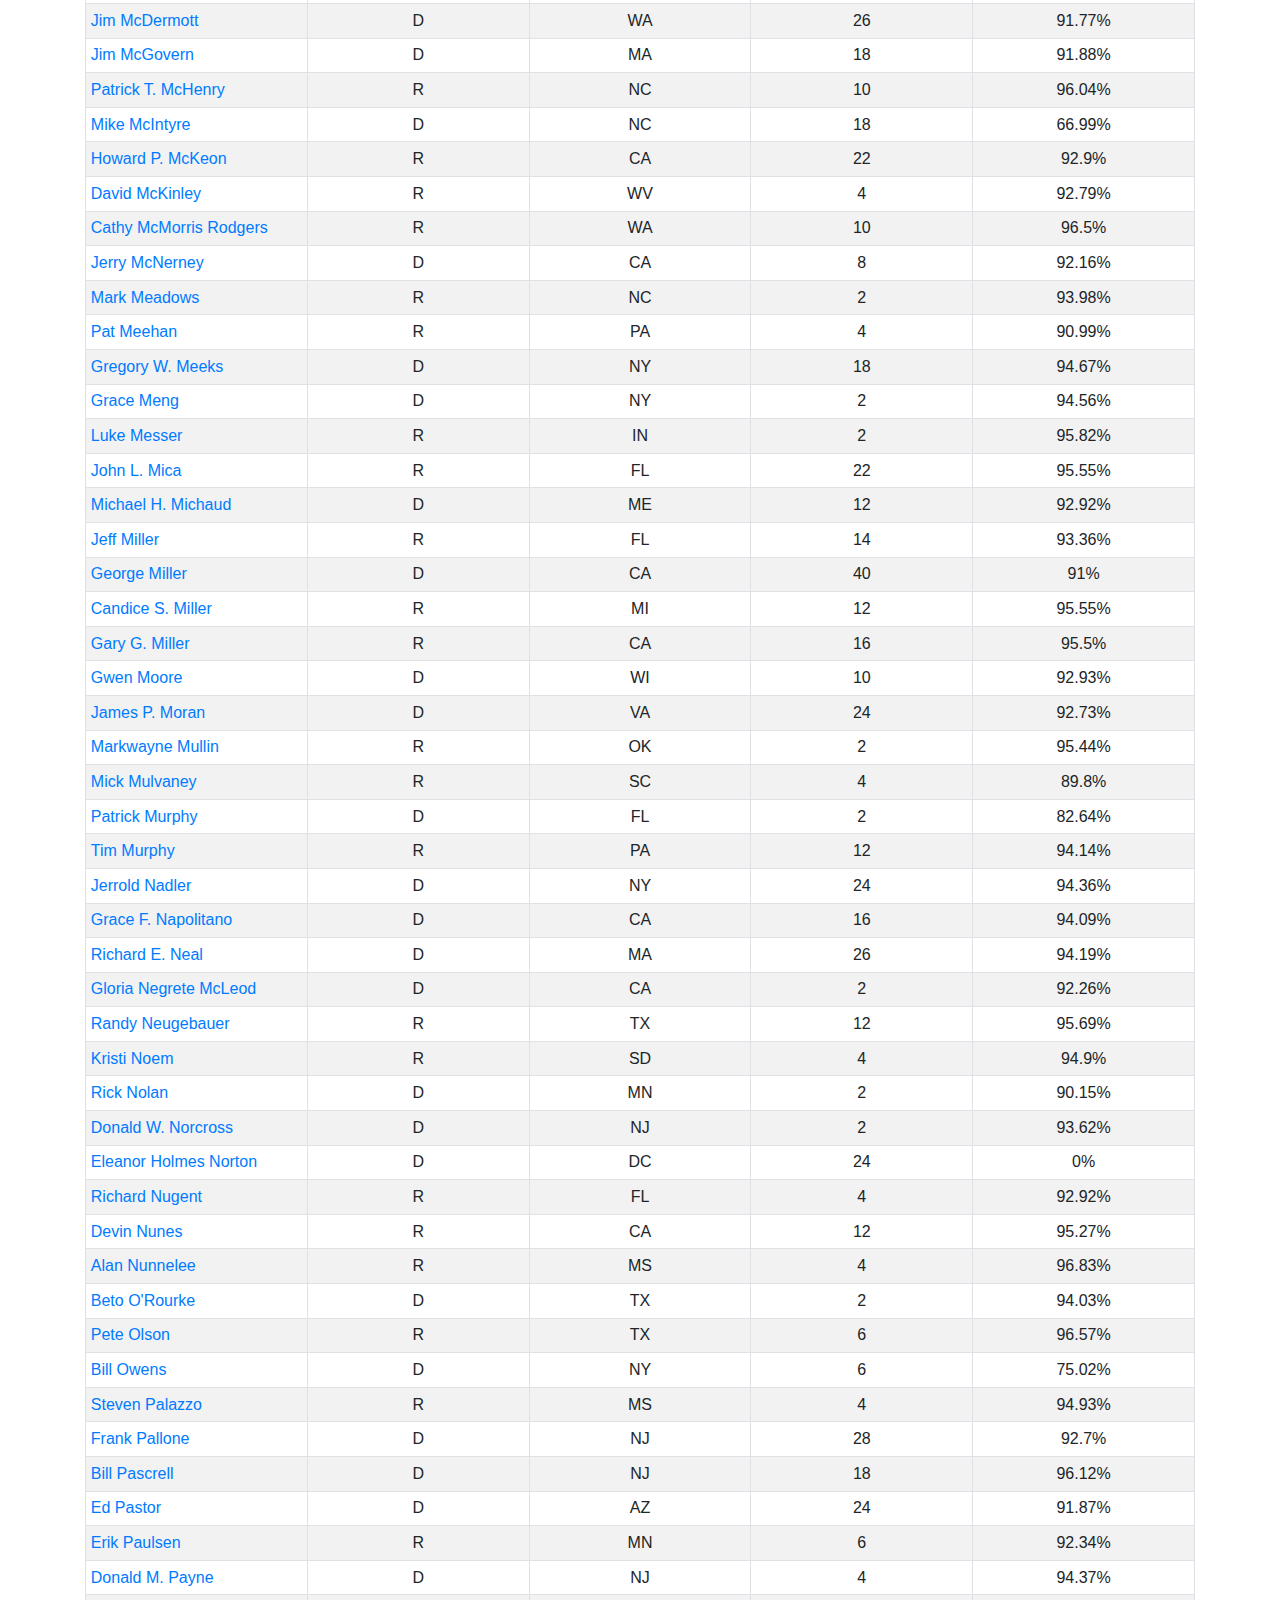
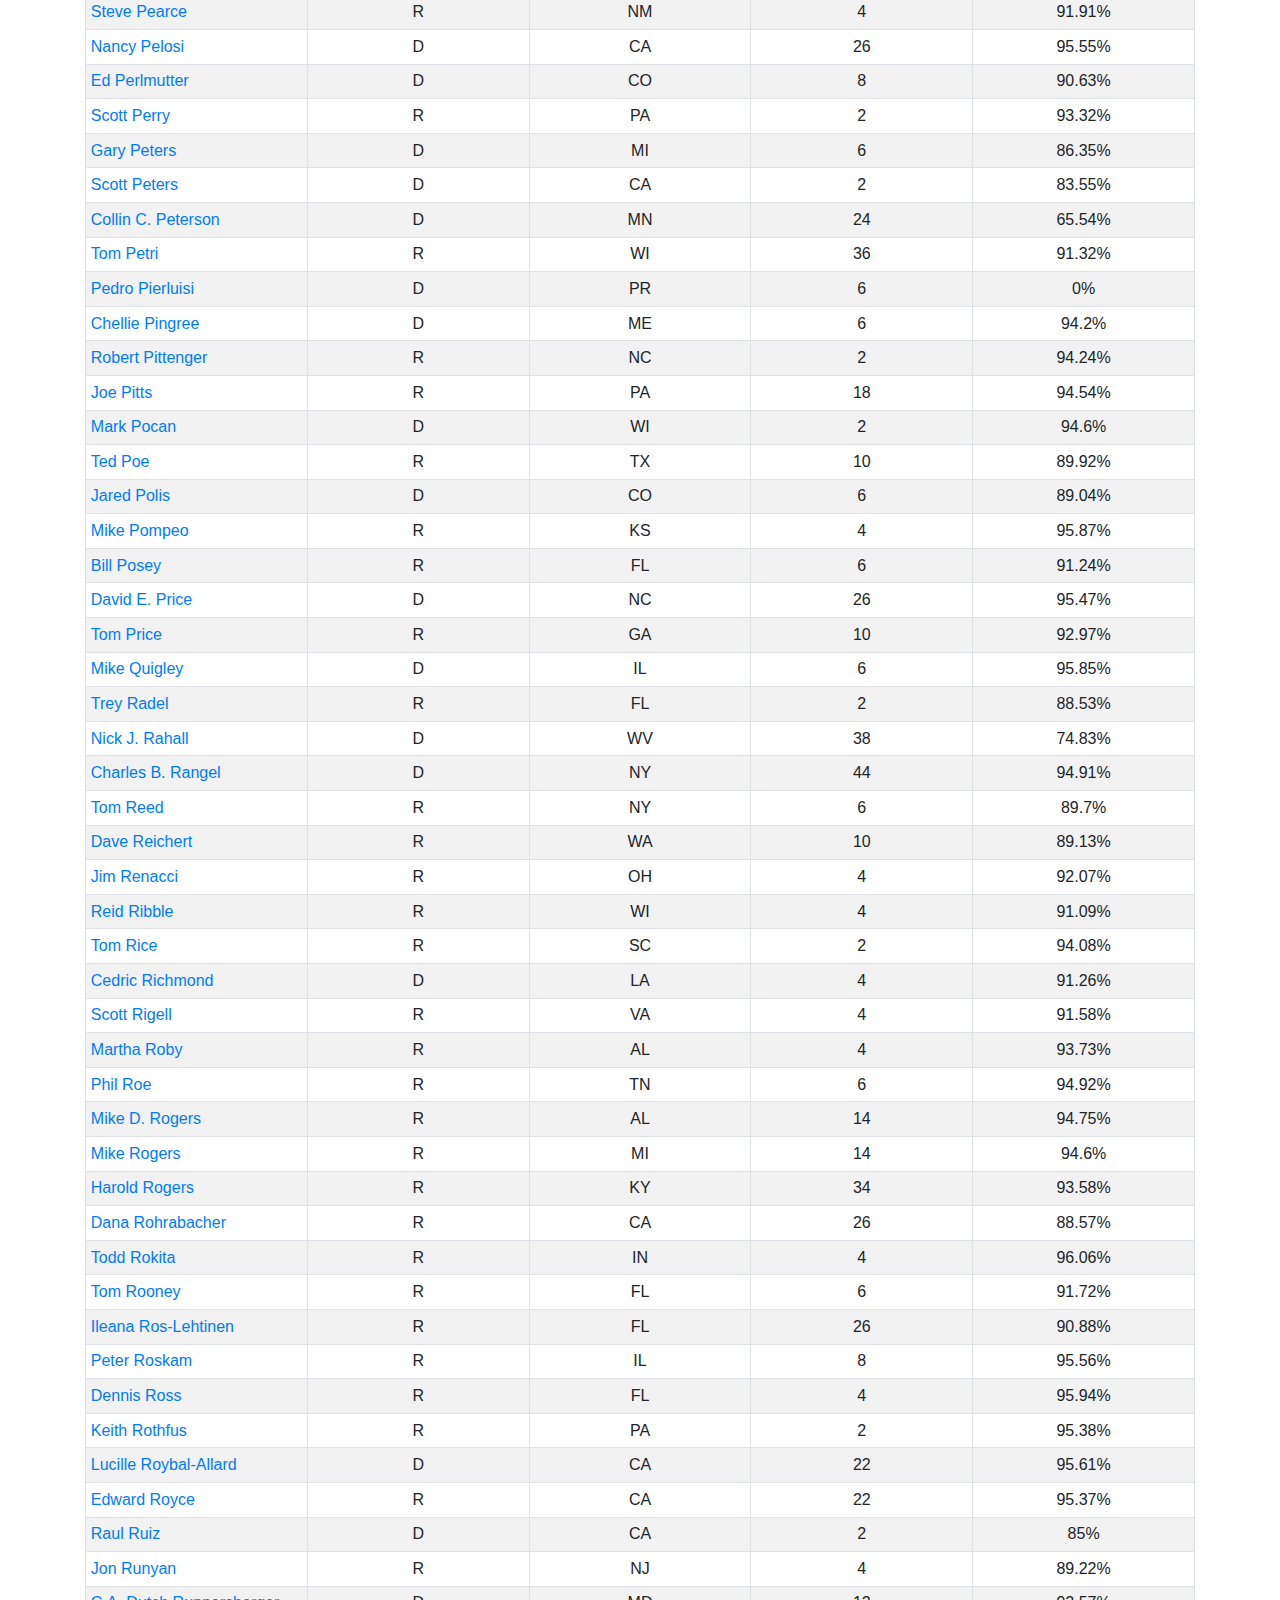
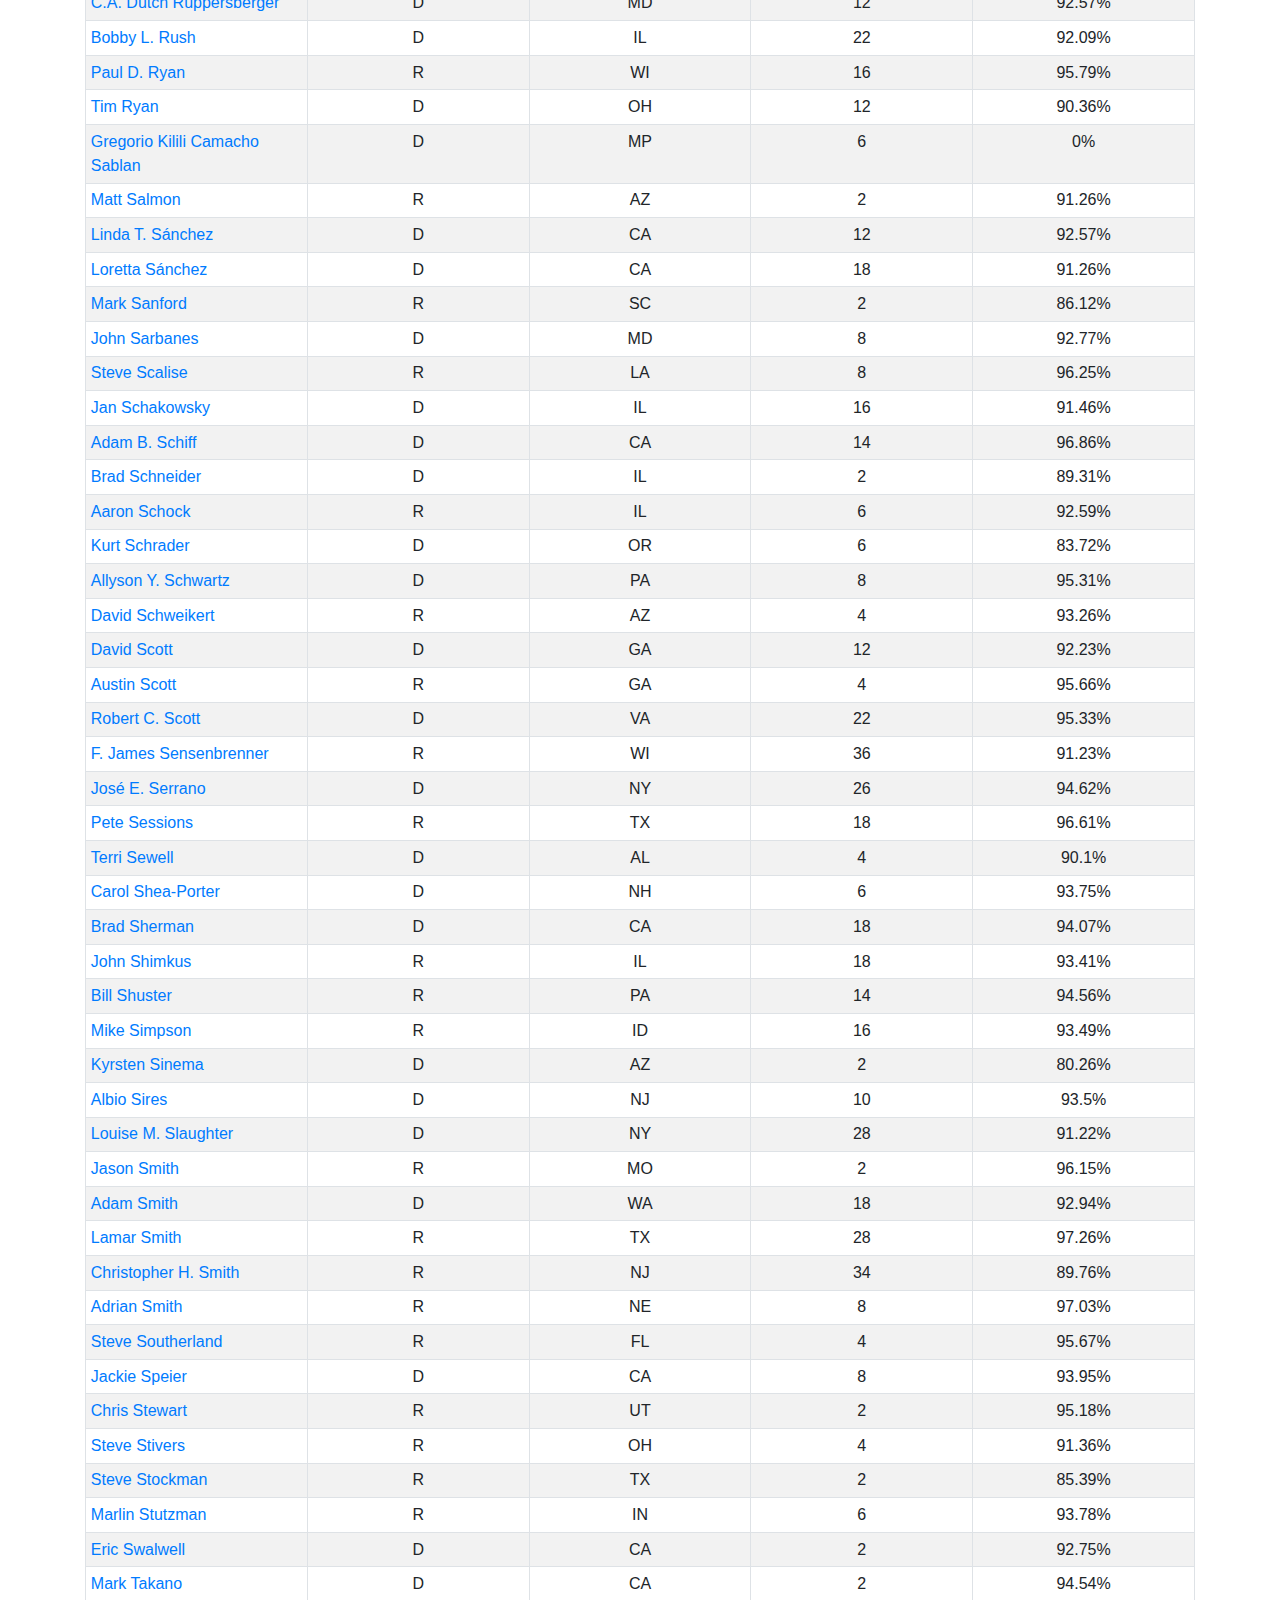
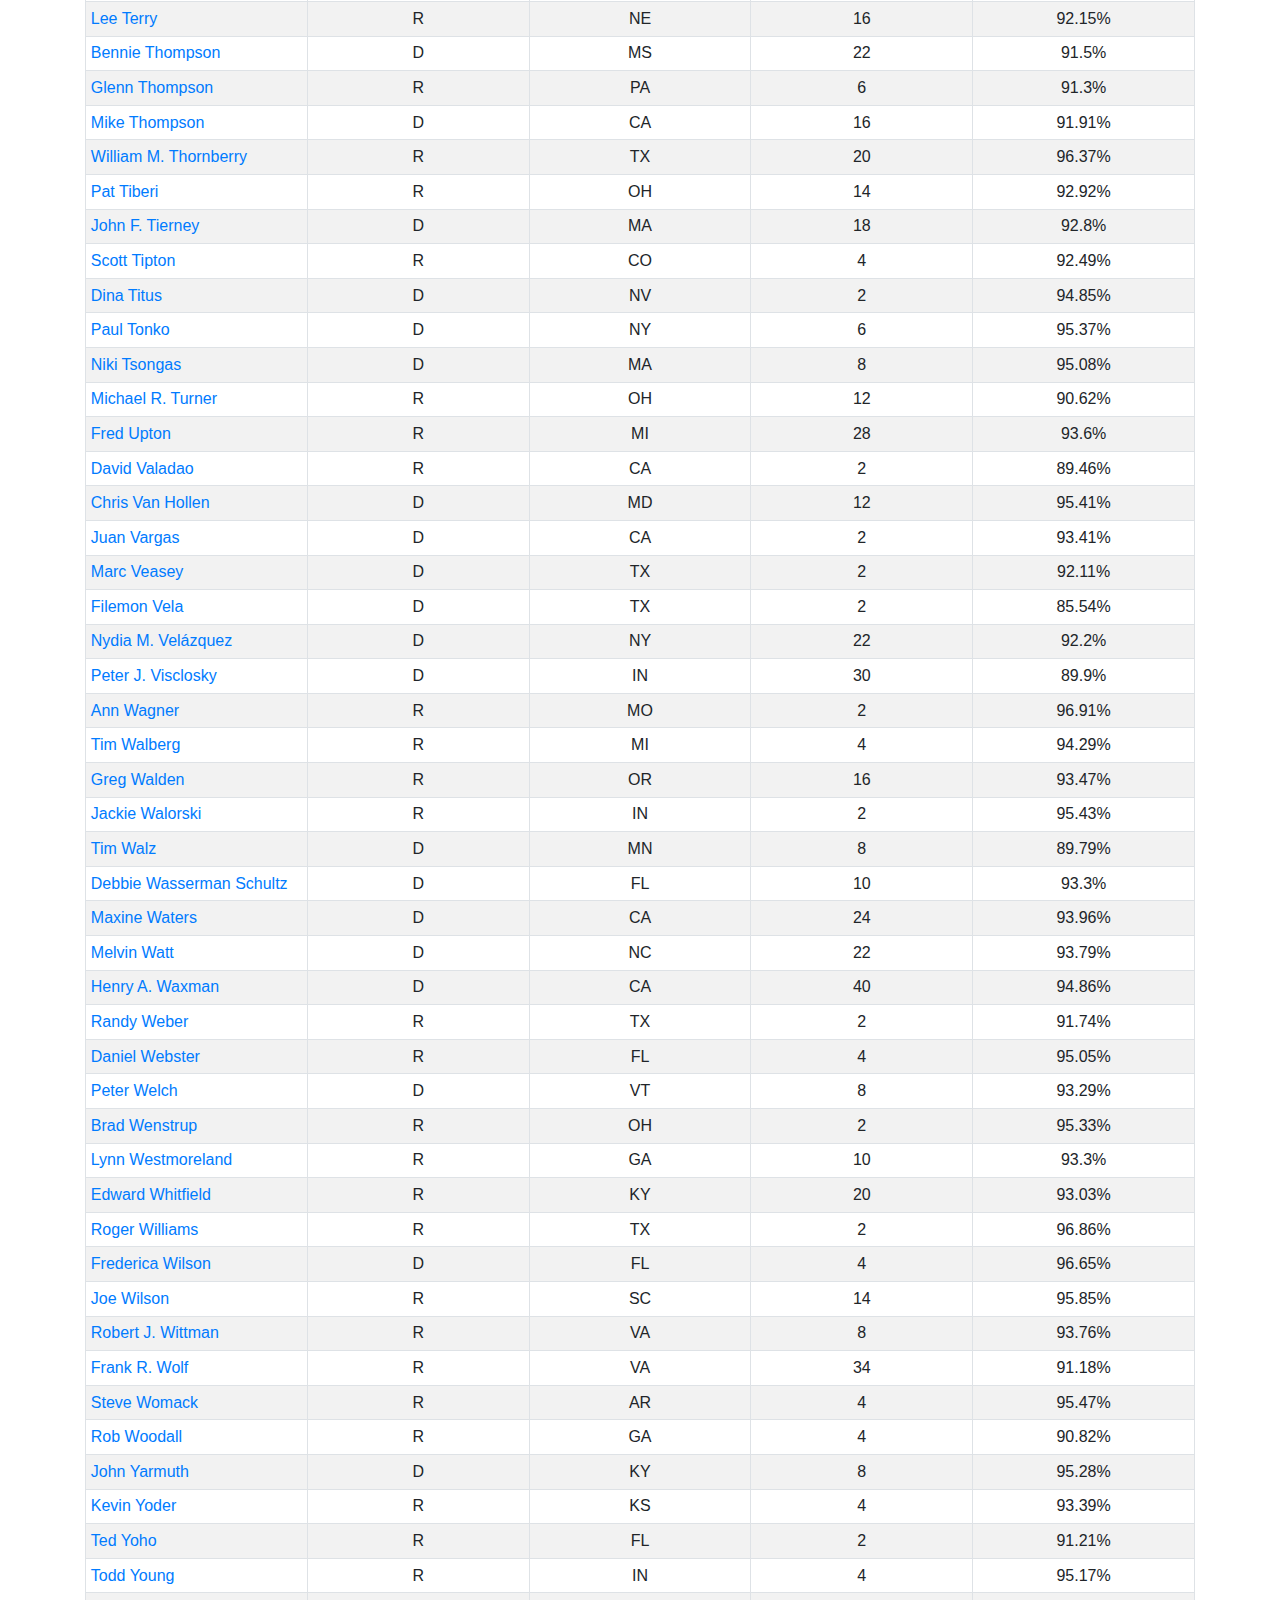
==== commit 1e0bcc26: "Task 3 - Punto 5 - Finalizado 20/05/2019" ====
--- a/house-data.html
+++ b/house-data.html
@@ -13,21 +13,7 @@
     <header class="container my-3" id="cabecera">
     </header>
 
-    <div class="container my-3">
-      <nav class="navbar navbar-default border border-secondary rounded py-0">
-        <ul class="nav flex-row">
-          <li class="nav-item">
-            <a class="nav-link" href="home.html">Home</a>
-          </li>
-          <li  class="nav-item dropdown  active">
-            <a class="nav-link dropdown-toggle" data-toggle="dropdown">Congress 113 </a>
-            <div class="dropdown-menu">
-              <a class="dropdown-item" href="#">House</a>
-              <a class="dropdown-item" href="senate-data.html">Senate</a>
-            </div>
-          </li>
-        </ul>
-      </nav>
+    <div class="container my-3" id="barra" data-activo="congress">
     </div>
 
     <!--Table container-->
@@ -51,8 +37,8 @@
     <script src="https://code.jquery.com/jquery-3.3.1.slim.min.js" integrity="sha384-q8i/X+965DzO0rT7abK41JStQIAqVgRVzpbzo5smXKp4YfRvH+8abtTE1Pi6jizo" crossorigin="anonymous"></script>
     <script src="https://cdnjs.cloudflare.com/ajax/libs/popper.js/1.14.7/umd/popper.min.js" integrity="sha384-UO2eT0CpHqdSJQ6hJty5KVphtPhzWj9WO1clHTMGa3JDZwrnQq4sF86dIHNDz0W1" crossorigin="anonymous"></script>
     <script src="https://stackpath.bootstrapcdn.com/bootstrap/4.3.1/js/bootstrap.min.js" integrity="sha384-JjSmVgyd0p3pXB1rRibZUAYoIIy6OrQ6VrjIEaFf/nJGzIxFDsf4x0xIM+B07jRM" crossorigin="anonymous"></script>
-    <script src="js/header-footer.js"></script>
     <script src="js/pro-congress-113-house.js"></script>
+    <script src="js/main.js"></script>
     <script src="js/table-data.js"></script>
     <script src="js/filtros.js"></script>
   </body>
